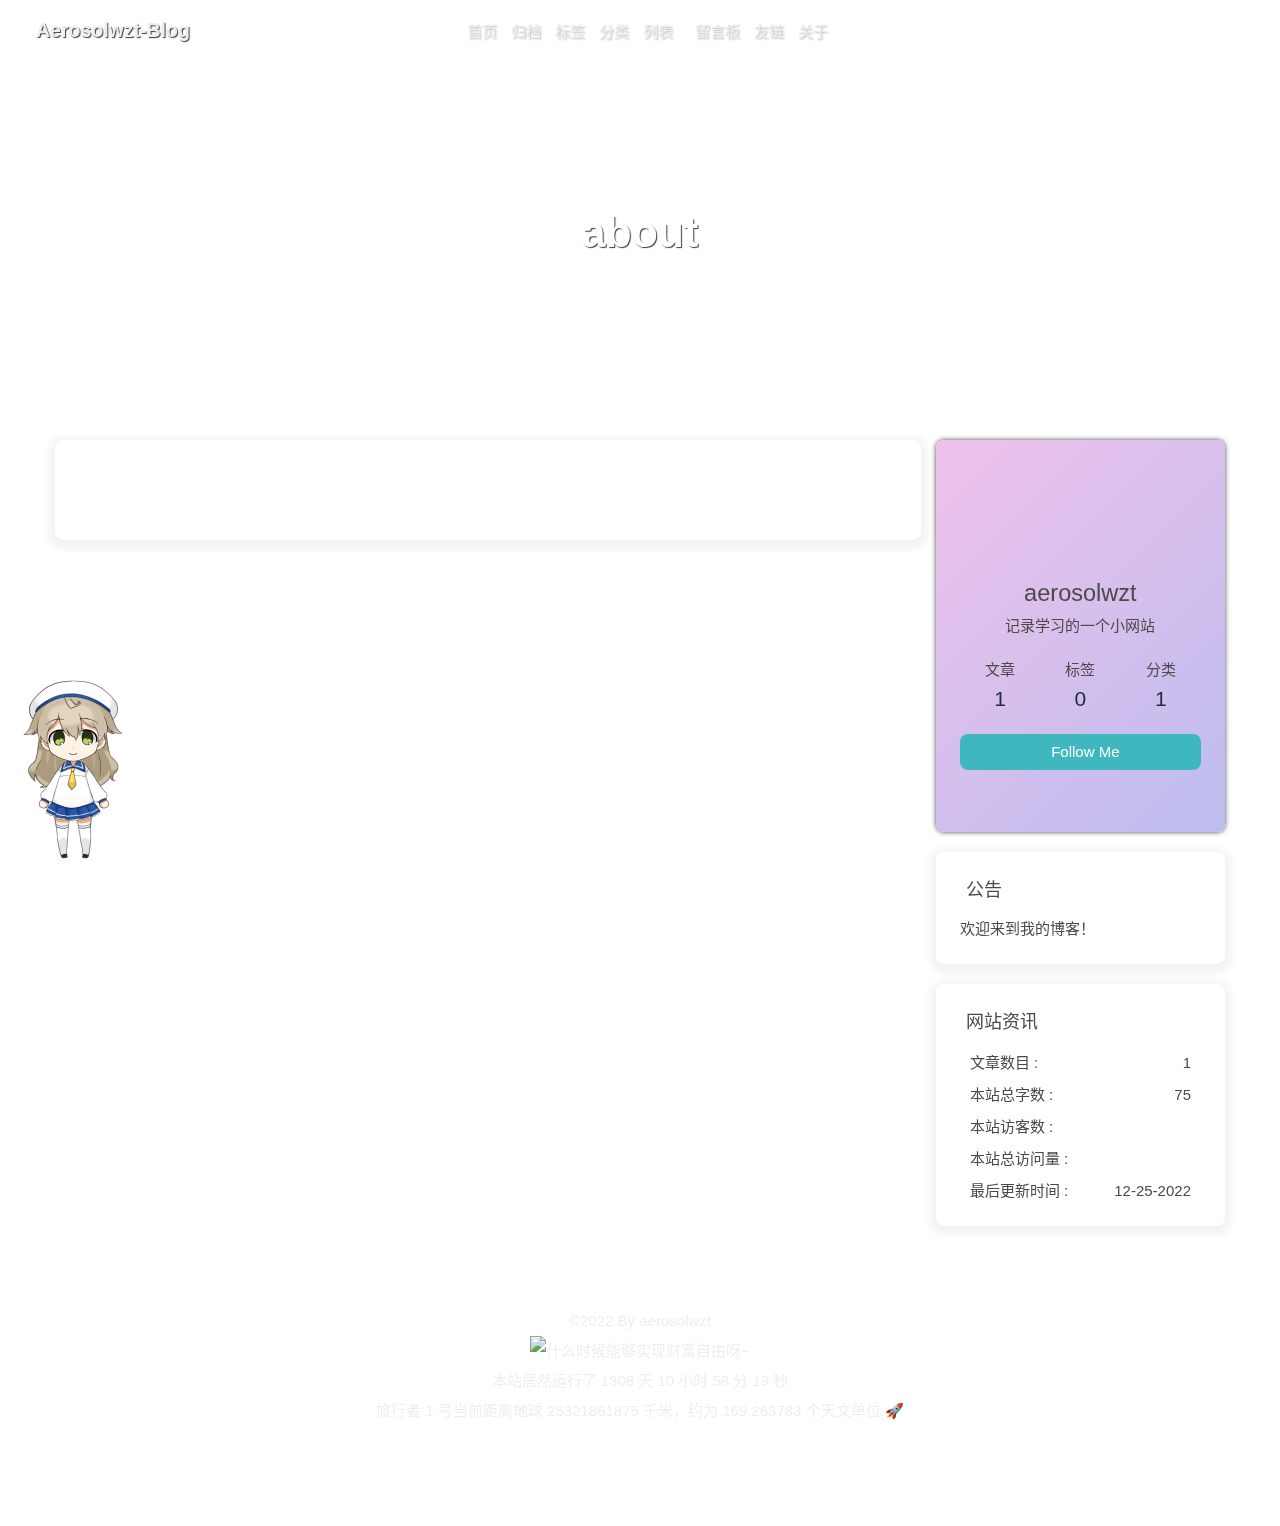
==== about/index.html @ 6dfedb5e "Site updated: 2022-12-25 12:37:20" ====
<!DOCTYPE html><html lang="zh-CN" data-theme="light"><head><meta charset="UTF-8"><meta http-equiv="X-UA-Compatible" content="IE=edge"><meta name="viewport" content="width=device-width, initial-scale=1.0, maximum-scale=1.0, user-scalable=no"><title>about | Aerosolwzt-Blog</title><meta name="author" content="aerosolwzt"><meta name="copyright" content="aerosolwzt"><meta name="format-detection" content="telephone=no"><meta name="theme-color" content="ffffff"><meta name="description" content="记录学习的一个小网站">
<meta property="og:type" content="website">
<meta property="og:title" content="about">
<meta property="og:url" content="http://www.aerosolwzt.cc/about/index.html">
<meta property="og:site_name" content="Aerosolwzt-Blog">
<meta property="og:description" content="记录学习的一个小网站">
<meta property="og:locale" content="zh_CN">
<meta property="og:image" content="https://source.fomal.cc/img/default_cover_9.webp">
<meta property="article:published_time" content="2022-12-24T12:45:45.000Z">
<meta property="article:modified_time" content="2022-12-24T12:45:45.255Z">
<meta property="article:author" content="aerosolwzt">
<meta name="twitter:card" content="summary">
<meta name="twitter:image" content="https://source.fomal.cc/img/default_cover_9.webp"><link rel="shortcut icon" href="https://www.fomal.cc/favicon.ico"><link rel="canonical" href="http://www.aerosolwzt.cc/about/"><link rel="preconnect" href="//cdn.jsdelivr.net"/><link rel="preconnect" href="//busuanzi.ibruce.info"/><link rel="stylesheet" href="/css/index.css"><link rel="stylesheet" href="https://cdn.jsdelivr.net/npm/@fortawesome/fontawesome-free/css/all.min.css" media="print" onload="this.media='all'"><link rel="stylesheet" href="https://cdn.jsdelivr.net/npm/node-snackbar/dist/snackbar.min.css" media="print" onload="this.media='all'"><link rel="stylesheet" href="https://cdn.jsdelivr.net/npm/@fancyapps/ui/dist/fancybox.min.css" media="print" onload="this.media='all'"><script>const GLOBAL_CONFIG = { 
  root: '/',
  algolia: undefined,
  localSearch: {"path":"/search.xml","preload":false,"languages":{"hits_empty":"找不到您查询的内容：${query}"}},
  translate: {"defaultEncoding":2,"translateDelay":0,"msgToTraditionalChinese":"繁","msgToSimplifiedChinese":"簡"},
  noticeOutdate: {"limitDay":365,"position":"top","messagePrev":"It has been","messageNext":"days since the last update, the content of the article may be outdated."},
  highlight: {"plugin":"highlighjs","highlightCopy":true,"highlightLang":true,"highlightHeightLimit":230},
  copy: {
    success: '复制成功',
    error: '复制错误',
    noSupport: '浏览器不支持'
  },
  relativeDate: {
    homepage: true,
    post: true
  },
  runtime: '',
  date_suffix: {
    just: '刚刚',
    min: '分钟前',
    hour: '小时前',
    day: '天前',
    month: '个月前'
  },
  copyright: undefined,
  lightbox: 'fancybox',
  Snackbar: {"chs_to_cht":"你已切换为繁体","cht_to_chs":"你已切换为简体","day_to_night":"你已切换为深色模式","night_to_day":"你已切换为浅色模式","bgLight":"#49b1f5","bgDark":"#1f1f1f","position":"top-right"},
  source: {
    justifiedGallery: {
      js: 'https://cdn.jsdelivr.net/npm/flickr-justified-gallery/dist/fjGallery.min.js',
      css: 'https://cdn.jsdelivr.net/npm/flickr-justified-gallery/dist/fjGallery.min.css'
    }
  },
  isPhotoFigcaption: false,
  islazyload: true,
  isAnchor: false
}</script><script id="config-diff">var GLOBAL_CONFIG_SITE = {
  title: 'about',
  isPost: false,
  isHome: false,
  isHighlightShrink: false,
  isToc: false,
  postUpdate: '2022-12-24 20:45:45'
}</script><noscript><style type="text/css">
  #nav {
    opacity: 1
  }
  .justified-gallery img {
    opacity: 1
  }

  #recent-posts time,
  #post-meta time {
    display: inline !important
  }
</style></noscript><script>(win=>{
    win.saveToLocal = {
      set: function setWithExpiry(key, value, ttl) {
        if (ttl === 0) return
        const now = new Date()
        const expiryDay = ttl * 86400000
        const item = {
          value: value,
          expiry: now.getTime() + expiryDay,
        }
        localStorage.setItem(key, JSON.stringify(item))
      },

      get: function getWithExpiry(key) {
        const itemStr = localStorage.getItem(key)

        if (!itemStr) {
          return undefined
        }
        const item = JSON.parse(itemStr)
        const now = new Date()

        if (now.getTime() > item.expiry) {
          localStorage.removeItem(key)
          return undefined
        }
        return item.value
      }
    }
  
    win.getScript = url => new Promise((resolve, reject) => {
      const script = document.createElement('script')
      script.src = url
      script.async = true
      script.onerror = reject
      script.onload = script.onreadystatechange = function() {
        const loadState = this.readyState
        if (loadState && loadState !== 'loaded' && loadState !== 'complete') return
        script.onload = script.onreadystatechange = null
        resolve()
      }
      document.head.appendChild(script)
    })
  
      win.activateDarkMode = function () {
        document.documentElement.setAttribute('data-theme', 'dark')
        if (document.querySelector('meta[name="theme-color"]') !== null) {
          document.querySelector('meta[name="theme-color"]').setAttribute('content', '#0d0d0d')
        }
      }
      win.activateLightMode = function () {
        document.documentElement.setAttribute('data-theme', 'light')
        if (document.querySelector('meta[name="theme-color"]') !== null) {
          document.querySelector('meta[name="theme-color"]').setAttribute('content', 'ffffff')
        }
      }
      const t = saveToLocal.get('theme')
    
          const now = new Date()
          const hour = now.getHours()
          const isNight = hour <= 6 || hour >= 18
          if (t === undefined) isNight ? activateDarkMode() : activateLightMode()
          else if (t === 'light') activateLightMode()
          else activateDarkMode()
        
      const asideStatus = saveToLocal.get('aside-status')
      if (asideStatus !== undefined) {
        if (asideStatus === 'hide') {
          document.documentElement.classList.add('hide-aside')
        } else {
          document.documentElement.classList.remove('hide-aside')
        }
      }
    
    const detectApple = () => {
      if(/iPad|iPhone|iPod|Macintosh/.test(navigator.userAgent)){
        document.documentElement.classList.add('apple')
      }
    }
    detectApple()
    })(window)</script><link rel="stylesheet" href="/css/custom.css" media="defer" onload="this.media='all'"><link rel="stylesheet" href="/css/universe.css"><!-- hexo injector head_end start --><link rel="stylesheet" href="https://cdn.jsdelivr.net/gh/Zfour/Butterfly-double-row-display@1.00/cardlistpost.min.css"/>
<style>#recent-posts > .recent-post-item >.recent-post-info > .article-meta-wrap > .tags:before {content:"\A";
  white-space: pre;}#recent-posts > .recent-post-item >.recent-post-info > .article-meta-wrap > .tags > .article-meta__separator{display:none}</style>
<link rel="stylesheet" href="https://npm.elemecdn.com/hexo-butterfly-categories-card@1.0.0/lib/categorybar.css"><link rel="stylesheet" href="https://cdn.cbd.int/hexo-butterfly-clock-anzhiyu/lib/clock.min.css" /><link rel="stylesheet" href="https://www.fomal.cc/static/css/runtime.min.css" media="print" onload="this.media='all'"><link rel="stylesheet" href="https://npm.elemecdn.com/hexo-butterfly-wowjs/lib/animate.min.css" media="print" onload="this.media='screen'"><link rel="stylesheet" href="https://npm.elemecdn.com/hexo-butterfly-swiper/lib/swiper.min.css" media="print" onload="this.media='all'"><link rel="stylesheet" href="https://npm.elemecdn.com/hexo-butterfly-swiper/lib/swiperstyle.css" media="print" onload="this.media='all'"><!-- hexo injector head_end end --><meta name="generator" content="Hexo 6.3.0"></head><body><div id="web_bg"></div><div id="sidebar"><div id="menu-mask"></div><div id="sidebar-menus"><div class="avatar-img is-center"><img src= "[data-uri]" data-lazy-src="https://ts1.cn.mm.bing.net/th/id/R-C.bcb1425051e893bbc897877eaf66b53a?rik=GS8JCCa%2fKncQfw&amp;riu=http%3a%2f%2ftouxiang.vipyl.com%2fattached%2fimage%2f20131008%2f20131008170685578557.jpg&amp;ehk=t6Di%2bruDeN5NaXMvvLXzlntoBRgaXyT%2bqHUDZ4nLqQs%3d&amp;risl=&amp;pid=ImgRaw&amp;r=0" onerror="onerror=null;src='/img/friend_404.gif'" alt="avatar"/></div><div class="sidebar-site-data site-data is-center"><a href="/archives/"><div class="headline">文章</div><div class="length-num">1</div></a><a href="/tags/"><div class="headline">标签</div><div class="length-num">0</div></a><a href="/categories/"><div class="headline">分类</div><div class="length-num">1</div></a></div><hr/><div class="menus_items"><div class="menus_item"><a class="site-page" href="/"><i class="fa-fw fas fa-home"></i><span> 首页</span></a></div><div class="menus_item"><a class="site-page" href="/archives/"><i class="fa-fw fas fa-archive"></i><span> 归档</span></a></div><div class="menus_item"><a class="site-page" href="/tags/"><i class="fa-fw fas fa-tags"></i><span> 标签</span></a></div><div class="menus_item"><a class="site-page" href="/categories/"><i class="fa-fw fas fa-folder-open"></i><span> 分类</span></a></div><div class="menus_item"><a class="site-page group hide" href="javascript:void(0);"><i class="fa-fw fas fa-list"></i><span> 列表</span><i class="fas fa-chevron-down"></i></a><ul class="menus_item_child"><li><a class="site-page child" href="/music/"><i class="fa-fw fas fa-music"></i><span> 音乐</span></a></li><li><a class="site-page child" href="/movies/"><i class="fa-fw fas fa-video"></i><span> 电影</span></a></li></ul></div><div class="menus_item"><a class="site-page" href="/comments/"><i class="fa-fw fas fa-envelope-open"></i><span> 留言板</span></a></div><div class="menus_item"><a class="site-page" href="/link/"><i class="fa-fw fas fa-link"></i><span> 友链</span></a></div><div class="menus_item"><a class="site-page" href="/about/"><i class="fa-fw fas fa-heart"></i><span> 关于</span></a></div></div></div></div><div class="page" id="body-wrap"><header class="not-home-page" id="page-header"><nav id="nav"><span id="blog_name"><a id="site-name" href="/">Aerosolwzt-Blog</a></span><div id="menus"><div id="search-button"><a class="site-page social-icon search"><i class="fas fa-search fa-fw"></i></a></div><div class="menus_items"><div class="menus_item"><a class="site-page" href="/"><i class="fa-fw fas fa-home"></i><span> 首页</span></a></div><div class="menus_item"><a class="site-page" href="/archives/"><i class="fa-fw fas fa-archive"></i><span> 归档</span></a></div><div class="menus_item"><a class="site-page" href="/tags/"><i class="fa-fw fas fa-tags"></i><span> 标签</span></a></div><div class="menus_item"><a class="site-page" href="/categories/"><i class="fa-fw fas fa-folder-open"></i><span> 分类</span></a></div><div class="menus_item"><a class="site-page group hide" href="javascript:void(0);"><i class="fa-fw fas fa-list"></i><span> 列表</span><i class="fas fa-chevron-down"></i></a><ul class="menus_item_child"><li><a class="site-page child" href="/music/"><i class="fa-fw fas fa-music"></i><span> 音乐</span></a></li><li><a class="site-page child" href="/movies/"><i class="fa-fw fas fa-video"></i><span> 电影</span></a></li></ul></div><div class="menus_item"><a class="site-page" href="/comments/"><i class="fa-fw fas fa-envelope-open"></i><span> 留言板</span></a></div><div class="menus_item"><a class="site-page" href="/link/"><i class="fa-fw fas fa-link"></i><span> 友链</span></a></div><div class="menus_item"><a class="site-page" href="/about/"><i class="fa-fw fas fa-heart"></i><span> 关于</span></a></div></div><div id="toggle-menu"><a class="site-page"><i class="fas fa-bars fa-fw"></i></a></div></div></nav><div id="page-site-info"><h1 id="site-title">about</h1></div></header><main class="layout" id="content-inner"><div id="page"><div id="article-container"></div></div><div class="aside-content" id="aside-content"><div class="card-widget card-info"><div class="is-center"><div class="avatar-img"><img src= "[data-uri]" data-lazy-src="https://ts1.cn.mm.bing.net/th/id/R-C.bcb1425051e893bbc897877eaf66b53a?rik=GS8JCCa%2fKncQfw&amp;riu=http%3a%2f%2ftouxiang.vipyl.com%2fattached%2fimage%2f20131008%2f20131008170685578557.jpg&amp;ehk=t6Di%2bruDeN5NaXMvvLXzlntoBRgaXyT%2bqHUDZ4nLqQs%3d&amp;risl=&amp;pid=ImgRaw&amp;r=0" onerror="this.onerror=null;this.src='/img/friend_404.gif'" alt="avatar"/></div><div class="author-info__name">aerosolwzt</div><div class="author-info__description">记录学习的一个小网站</div></div><div class="card-info-data site-data is-center"><a href="/archives/"><div class="headline">文章</div><div class="length-num">1</div></a><a href="/tags/"><div class="headline">标签</div><div class="length-num">0</div></a><a href="/categories/"><div class="headline">分类</div><div class="length-num">1</div></a></div><a id="card-info-btn" target="_blank" rel="noopener" href="https://github.com/aerosolwzt"><i class="fab fa-github"></i><span>Follow Me</span></a><div class="card-info-social-icons is-center"><a class="social-icon" href="https://github.com/aerosolwzt" target="_blank" title="Github"><i class="fab fa-github"></i></a><a class="social-icon" href="mailto:jacksontom076@gmail.com" target="_blank" title="Email"><i class="fas fa-envelope"></i></a></div></div><div class="card-widget card-announcement"><div class="item-headline"><i class="fas fa-bullhorn fa-shake"></i><span>公告</span></div><div class="announcement_content">欢迎来到我的博客！</div></div><div class="sticky_layout"><div class="card-widget card-webinfo"><div class="item-headline"><i class="fas fa-chart-line"></i><span>网站资讯</span></div><div class="webinfo"><div class="webinfo-item"><div class="item-name">文章数目 :</div><div class="item-count">1</div></div><div class="webinfo-item"><div class="item-name">本站总字数 :</div><div class="item-count">75</div></div><div class="webinfo-item"><div class="item-name">本站访客数 :</div><div class="item-count" id="busuanzi_value_site_uv"><i class="fa-solid fa-spinner fa-spin"></i></div></div><div class="webinfo-item"><div class="item-name">本站总访问量 :</div><div class="item-count" id="busuanzi_value_site_pv"><i class="fa-solid fa-spinner fa-spin"></i></div></div><div class="webinfo-item"><div class="item-name">最后更新时间 :</div><div class="item-count" id="last-push-date" data-lastPushDate="2022-12-25T04:37:15.816Z"><i class="fa-solid fa-spinner fa-spin"></i></div></div></div></div></div></div></main><footer id="footer"><div id="footer-wrap"><div class="copyright">&copy;2022 By aerosolwzt</div></div></footer></div><div id="rightside"><div id="rightside-config-hide"><button id="translateLink" type="button" title="简繁转换">繁</button><button id="darkmode" type="button" title="浅色和深色模式转换"><i class="fas fa-adjust"></i></button><button id="hide-aside-btn" type="button" title="单栏和双栏切换"><i class="fas fa-arrows-alt-h"></i></button></div><div id="rightside-config-show"><button id="rightside_config" type="button" title="设置"><i class="fas fa-cog fa-spin"></i></button><button id="go-up" type="button" title="回到顶部"><i class="fas fa-arrow-up"></i></button></div></div><div id="local-search"><div class="search-dialog"><nav class="search-nav"><span class="search-dialog-title">搜索</span><span id="loading-status"></span><button class="search-close-button"><i class="fas fa-times"></i></button></nav><div class="is-center" id="loading-database"><i class="fas fa-spinner fa-pulse"></i><span>  数据库加载中</span></div><div class="search-wrap"><div id="local-search-input"><div class="local-search-box"><input class="local-search-box--input" placeholder="搜索文章" type="text"/></div></div><hr/><div id="local-search-results"></div></div></div><div id="search-mask"></div></div><div><script src="/js/utils.js"></script><script src="/js/main.js"></script><script src="/js/tw_cn.js"></script><script src="https://cdn.jsdelivr.net/npm/@fancyapps/ui/dist/fancybox.umd.min.js"></script><script src="https://cdn.jsdelivr.net/npm/instant.page/instantpage.min.js" type="module"></script><script src="https://cdn.jsdelivr.net/npm/vanilla-lazyload/dist/lazyload.iife.min.js"></script><script src="https://cdn.jsdelivr.net/npm/node-snackbar/dist/snackbar.min.js"></script><script>function panguFn () {
  if (typeof pangu === 'object') pangu.autoSpacingPage()
  else {
    getScript('https://cdn.jsdelivr.net/npm/pangu/dist/browser/pangu.min.js')
      .then(() => {
        pangu.autoSpacingPage()
      })
  }
}

function panguInit () {
  if (false){
    GLOBAL_CONFIG_SITE.isPost && panguFn()
  } else {
    panguFn()
  }
}

document.addEventListener('DOMContentLoaded', panguInit)</script><script src="/js/search/local-search.js"></script><div class="js-pjax"></div><script defer src="/js/light.js"></script><canvas id="universe"></canvas><script defer src="/js/universe.js"></script><canvas class="fireworks" mobile="false"></canvas><script src="/%5Bobject%20Object%5D"></script><script defer="defer" id="fluttering_ribbon" mobile="false" src="/%5Bobject%20Object%5D"></script><script id="canvas_nest" defer="defer" color="0,0,255" opacity="0.7" zIndex="-1" count="30" mobile="false" src="/%5Bobject%20Object%5D"></script><script src="https://cdn.jsdelivr.net/npm/butterfly-extsrc/dist/activate-power-mode.min.js"></script><script>POWERMODE.colorful = true;
POWERMODE.shake = true;
POWERMODE.mobile = false;
document.body.addEventListener('input', POWERMODE);
</script><script async data-pjax src="//busuanzi.ibruce.info/busuanzi/2.3/busuanzi.pure.mini.js"></script></div><!-- hexo injector body_end start --> <script data-pjax>if(document.getElementById('recent-posts') && (location.pathname ==='/'|| '/' ==='all')){
    var parent = document.getElementById('recent-posts');
    var child = '<div class="recent-post-item" style="width:100%;height: auto"><div id="catalog_magnet"><div class="magnet_item"><a class="magnet_link" href="http://www.aerosolwzt.cc/categories/Hexo/"><div class="magnet_link_context" style=""><span style="font-weight:500;flex:1">📚 小冰の魔改教程 (1)</span><span style="padding:0px 4px;border-radius: 8px;"><i class="fas fa-arrow-circle-right"></i></span></div></a></div><div class="magnet_item" style="visibility: hidden"></div><a class="magnet_link_more"  href="http://www.aerosolwzt.cc/categories" style="flex:1;text-align: center;margin-bottom: 10px;">查看更多...</a></div></div>';
    console.log('已挂载magnet')
    parent.insertAdjacentHTML("afterbegin",child)}
     </script><style>#catalog_magnet{flex-wrap: wrap;display: flex;width:100%;justify-content:space-between;padding: 10px 10px 0 10px;align-content: flex-start;}.magnet_item{flex-basis: calc(50% - 5px);background: #f2f2f2;margin-bottom: 10px;border-radius: 8px;transition: all 0.2s ease-in-out;}.magnet_item:hover{background: #69e8f2}.magnet_link_more{color:#555}.magnet_link{color:black}.magnet_link:hover{color:white}@media screen and (max-width: 600px) {.magnet_item {flex-basis: 100%;}}.magnet_link_context{display:flex;padding: 10px;font-size:16px;transition: all 0.2s ease-in-out;}.magnet_link_context:hover{padding: 10px 20px;}</style>
    <style></style><script data-pjax>
    function butterfly_categories_card_injector_config(){
      var parent_div_git = document.getElementById('recent-posts');
      var item_html = '<style>li.categoryBar-list-item{width:32.3%;}.categoryBar-list{max-height: 190px;overflow:auto;}.categoryBar-list::-webkit-scrollbar{width:0!important}@media screen and (max-width: 650px){.categoryBar-list{max-height: 160px;}}</style><div class="recent-post-item" style="height:auto;width:100%;padding:0px;"><div id="categoryBar"><ul class="categoryBar-list"><li class="categoryBar-list-item" style="background:url(https://source.fomal.cc/img/default_cover_43.webp);"> <a class="categoryBar-list-link" href="categories/Hexo/">Hexo</a><span class="categoryBar-list-count">1</span><span class="categoryBar-list-descr">Ubuntu指南</span></li></ul></div></div>';
      console.log('已挂载butterfly_categories_card')
      parent_div_git.insertAdjacentHTML("afterbegin",item_html)
      }
    if( document.getElementById('recent-posts') && (location.pathname ==='/'|| '/' ==='all')){
    butterfly_categories_card_injector_config()
    }
  </script><script data-pjax>
  function butterfly_clock_anzhiyu_injector_config(){
    var parent_div_git = document.getElementsByClassName('sticky_layout')[0];
    var item_html = '<div class="card-widget card-clock"><div class="card-glass"><div class="card-background"><div class="card-content"><div id="hexo_electric_clock"><img class="entered loading" id="card-clock-loading" src= "[data-uri]" data-lazy-src="https://cdn.cbd.int/hexo-butterfly-clock-anzhiyu/lib/loading.gif" style="height: 120px; width: 100%;" data-ll-status="loading"/></div></div></div></div></div>';
    console.log('已挂载butterfly_clock_anzhiyu')
    if(parent_div_git) {
      parent_div_git.insertAdjacentHTML("afterbegin",item_html)
    }
  }
  var elist = 'null'.split(',');
  var cpage = location.pathname;
  var epage = '/';
  var qweather_key = '34366c3e718c464ebaad9e0f0b284e87';
  var gaud_map_key = '4b26309771e6dde1f617e8214fc52663';
  var baidu_ak_key = 'undefined';
  var flag = 0;
  var clock_rectangle = '113.34532,23.15624';
  var clock_default_rectangle_enable = 'false';

  for (var i=0;i<elist.length;i++){
    if (cpage.includes(elist[i])){
      flag++;
    }
  }

  if ((epage ==='all')&&(flag == 0)){
    butterfly_clock_anzhiyu_injector_config();
  }
  else if (epage === cpage){
    butterfly_clock_anzhiyu_injector_config();
  }
  </script><script src="https://widget.qweather.net/simple/static/js/he-simple-common.js?v=2.0"></script><script data-pjax src="https://cdn.cbd.int/hexo-butterfly-clock-anzhiyu/lib/clock.min.js"></script><script data-pjax>
  function butterfly_footer_beautify_injector_config(){
    var parent_div_git = document.getElementById('footer-wrap');
    var item_html = '<div id="workboard"></div><p id="ghbdages"><a class="github-badge" target="_blank" href="https://hexo.io/" style="margin-inline:5px" data-title="博客框架为Hexo_v6.2.0" title=""><img src= "[data-uri]" data-lazy-src="https://img.shields.io/badge/Frame-Hexo-blue?style=flat&amp;logo=hexo" alt=""/></a><a class="github-badge" target="_blank" href="https://butterfly.js.org/" style="margin-inline:5px" data-title="主题版本Butterfly_v4.3.1" title=""><img src= "[data-uri]" data-lazy-src="https://img.shields.io/badge/Theme-Butterfly-6513df?style=flat&amp;logo=bitdefender" alt=""/></a><a class="github-badge" target="_blank" href="https://vercel.com/" style="margin-inline:5px" data-title="本站采用多线部署，主线路托管于Vercel" title=""><img src= "[data-uri]" data-lazy-src="https://img.shields.io/badge/Hosted-Vercel-brightgreen?style=flat&amp;logo=Vercel" alt=""/></a><a class="github-badge" target="_blank" href="https://dashboard.4everland.org/" style="margin-inline:5px" data-title="本站采用多线部署，备用线路托管于4EVERLAND" title=""><img src= "[data-uri]" data-lazy-src="https://img.shields.io/badge/Hosted-4EVERLAND-22DDDD?style=flat&amp;logo=IPFS" alt=""/></a><a class="github-badge" target="_blank" href="https://github.com/" style="margin-inline:5px" data-title="本站项目由Github托管" title=""><img src= "[data-uri]" data-lazy-src="https://img.shields.io/badge/Source-Github-d021d6?style=flat&amp;logo=GitHub" alt=""/></a><a class="github-badge" target="_blank" href="http://creativecommons.org/licenses/by-nc-sa/4.0/" style="margin-inline:5px" data-title="本站采用知识共享署名-非商业性使用-相同方式共享4.0国际许可协议进行许可" title=""><img src= "[data-uri]" data-lazy-src="https://img.shields.io/badge/Copyright-BY--NC--SA%204.0-d42328?style=flat&amp;logo=Claris" alt=""/></a></p>';
    console.log('已挂载butterfly_footer_beautify')
    parent_div_git.insertAdjacentHTML("beforeend",item_html)
    }
  var elist = 'null'.split(',');
  var cpage = location.pathname;
  var epage = 'all';
  var flag = 0;

  for (var i=0;i<elist.length;i++){
    if (cpage.includes(elist[i])){
      flag++;
    }
  }

  if ((epage ==='all')&&(flag == 0)){
    butterfly_footer_beautify_injector_config();
  }
  else if (epage === cpage){
    butterfly_footer_beautify_injector_config();
  }
  </script><script async src="/js/runtime.js"></script><div class="js-pjax"><script async="async">var arr = document.getElementsByClassName('recent-post-item');
for(var i = 0;i<arr.length;i++){
    arr[i].classList.add('wow');
    arr[i].classList.add('animate__zoomIn');
    arr[i].setAttribute('data-wow-duration', '2s');
    arr[i].setAttribute('data-wow-delay', '1s');
    arr[i].setAttribute('data-wow-offset', '100');
    arr[i].setAttribute('data-wow-iteration', '2');
  }</script><script async="async">var arr = document.getElementsByClassName('card-widget');
for(var i = 0;i<arr.length;i++){
    arr[i].classList.add('wow');
    arr[i].classList.add('animate__zoomIn');
    arr[i].setAttribute('data-wow-duration', '');
    arr[i].setAttribute('data-wow-delay', '');
    arr[i].setAttribute('data-wow-offset', '');
    arr[i].setAttribute('data-wow-iteration', '');
  }</script></div><script defer src="https://npm.elemecdn.com/hexo-butterfly-wowjs/lib/wow.min.js"></script><script defer src="https://npm.elemecdn.com/hexo-butterfly-wowjs/lib/wow_init.js"></script><script data-pjax>
  function butterfly_swiper_injector_config(){
    var parent_div_git = document.getElementById('recent-posts');
    var item_html = '<div class="recent-post-item" style="height: auto;width: 100%"><div class="blog-slider swiper-container-fade swiper-container-horizontal" id="swiper_container"><div class="blog-slider__wrp swiper-wrapper" style="transition-duration: 0ms;"><div class="blog-slider__item swiper-slide" style="width: 750px; opacity: 1; transform: translate3d(0px, 0px, 0px); transition-duration: 0ms;"><a class="blog-slider__img" href="2022/12/24/hello-world/" alt=""><img width="48" height="48" src= "[data-uri]" data-lazy-src="https://source.fomal.cc/img/default_cover_2.webp" alt="" onerror="this.src=https://unpkg.zhimg.com/akilar-candyassets/image/loading.gif; this.onerror = null;"/></a><div class="blog-slider__content"><span class="blog-slider__code">2022-12-24</span><a class="blog-slider__title" href="2022/12/24/hello-world/" alt="">Hello World</a><div class="blog-slider__text">再怎么看我也不知道怎么描述它的啦！</div><a class="blog-slider__button" href="2022/12/24/hello-world/" alt="">详情   </a></div></div></div><div class="blog-slider__pagination swiper-pagination-clickable swiper-pagination-bullets"></div></div></div>';
    console.log('已挂载butterfly_swiper')
    parent_div_git.insertAdjacentHTML("afterbegin",item_html)
    }
  var elist = 'undefined'.split(',');
  var cpage = location.pathname;
  var epage = 'all';
  var flag = 0;

  for (var i=0;i<elist.length;i++){
    if (cpage.includes(elist[i])){
      flag++;
    }
  }

  if ((epage ==='all')&&(flag == 0)){
    butterfly_swiper_injector_config();
  }
  else if (epage === cpage){
    butterfly_swiper_injector_config();
  }
  </script><script defer src="https://npm.elemecdn.com/hexo-butterfly-swiper/lib/swiper.min.js"></script><script defer data-pjax src="https://npm.elemecdn.com/hexo-butterfly-swiper/lib/swiper_init.js"></script><!-- hexo injector body_end end --><script src="/live2dw/lib/L2Dwidget.min.js?094cbace49a39548bed64abff5988b05"></script><script>L2Dwidget.init({"pluginRootPath":"live2dw/","pluginJsPath":"lib/","pluginModelPath":"assets/","tagMode":false,"debug":false,"model":{"jsonPath":"/live2dw/assets/koharu.model.json"},"display":{"position":"left","width":150,"height":300},"mobile":{"show":true},"log":false});</script></body></html>
---- css/custom.css ----
/* 页脚与头图透明 */
#footer {
    background: transparent !important;
  }
  #page-header {
    background: transparent !important;
  }
  
  /* 白天模式遮罩透明 */
  #footer::before {
    background: transparent !important;
  }
  #page-header::before {
    background: transparent !important;
  }
  
  /* 夜间模式遮罩透明 */
  [data-theme="dark"] #footer::before {
    background: transparent !important;
  }
  [data-theme="dark"] #page-header::before {
    background: transparent !important;
  }

  /* 小冰分类分类磁铁黑夜模式适配 */
/* 一般状态 */
[data-theme="dark"] .magnet_link_context {
  background: #1e1e1e;
  color: antiquewhite;
}
/* 鼠标悬浮状态 */
[data-theme="dark"] .magnet_link_context:hover {
  background: #3ecdf1;
  color: #f2f2f2;
}

@font-face {
  /* 为载入的字体取名字(随意) */
  font-family: 'YSHST';	
  /* 字体文件地址(相对或者绝对路径都可以) */
  src: url(/font/优设好身体.woff2);
  /* 定义加粗样式(加粗多少) */
  font-weight: normal;
  /* 定义字体样式(斜体/非斜体) */
  font-style: normal;
  /* 定义显示样式 */
  font-display: block;
}

/* 翻页按钮居中 */
#pagination {
  width: 100%;
  margin: auto;
}

/* 一级菜单居中 */
#nav .menus_items {
  position: absolute !important;
  width: fit-content !important;
  left: 50% !important;
  transform: translateX(-50%) !important;
}
/* 子菜单横向展示 */
#nav .menus_items .menus_item:hover .menus_item_child {
  display: flex !important;
}
/* 这里的2是代表导航栏的第2个元素，即有子菜单的元素，可以按自己需求修改 */
.menus_items .menus_item:nth-child(2) .menus_item_child {
  left: -125px;
}

/* 夜间模式菜单栏发光字 自定义颜色修改颜色就好 */
[data-theme="dark"] #nav .site-page,
[data-theme="dark"] #nav .menus_items .menus_item .menus_item_child li a {
  text-shadow: 0 0 2px var(rgb(179, 71, 241)) !important;
}

/* 手机端适配 */
[data-theme="dark"] #sidebar #sidebar-menus .menus_items .site-page {
  text-shadow: 0 0 2px var(rgb(179, 71, 241)) !important;
}

/* 侧边栏个人信息卡片动态渐变色 */
#aside-content > .card-widget.card-info {
  background: linear-gradient(
    -45deg,
    #e8d8b9,
    #eccec5,
    #a3e9eb,
    #bdbdf0,
    #eec1ea
  );
  box-shadow: 0 0 5px rgb(66, 68, 68);
  position: relative;
  background-size: 400% 400%;
  -webkit-animation: Gradient 10s ease infinite;
  -moz-animation: Gradient 10s ease infinite;
  animation: Gradient 10s ease infinite !important;
}
@-webkit-keyframes Gradient {
  0% {
    background-position: 0% 50%;
  }
  50% {
    background-position: 100% 50%;
  }
  100% {
    background-position: 0% 50%;
  }
}
@-moz-keyframes Gradient {
  0% {
    background-position: 0% 50%;
  }
  50% {
    background-position: 100% 50%;
  }
  100% {
    background-position: 0% 50%;
  }
}
@keyframes Gradient {
  0% {
    background-position: 0% 50%;
  }
  50% {
    background-position: 100% 50%;
  }
  100% {
    background-position: 0% 50%;
  }
}

/* 黑夜模式适配 */
[data-theme="dark"] #aside-content > .card-widget.card-info {
  background: #191919ee;
}

/* 个人信息Follow me按钮 */
#aside-content > .card-widget.card-info > #card-info-btn {
  background-color: #3eb8be;
  border-radius: 8px;
}
---- css/universe.css ----
/* 背景宇宙星光  */
#universe{
    display: block;
    position: fixed;
    margin: 0;
    padding: 0;
    border: 0;
    outline: 0;
    left: 0;
    top: 0;
    width: 100%;
    height: 100%;
    pointer-events: none;
    /* 这个是调置顶的优先级的，-1在文章页下面，背景上面，个人推荐这种 */
    z-index: -1;
  }
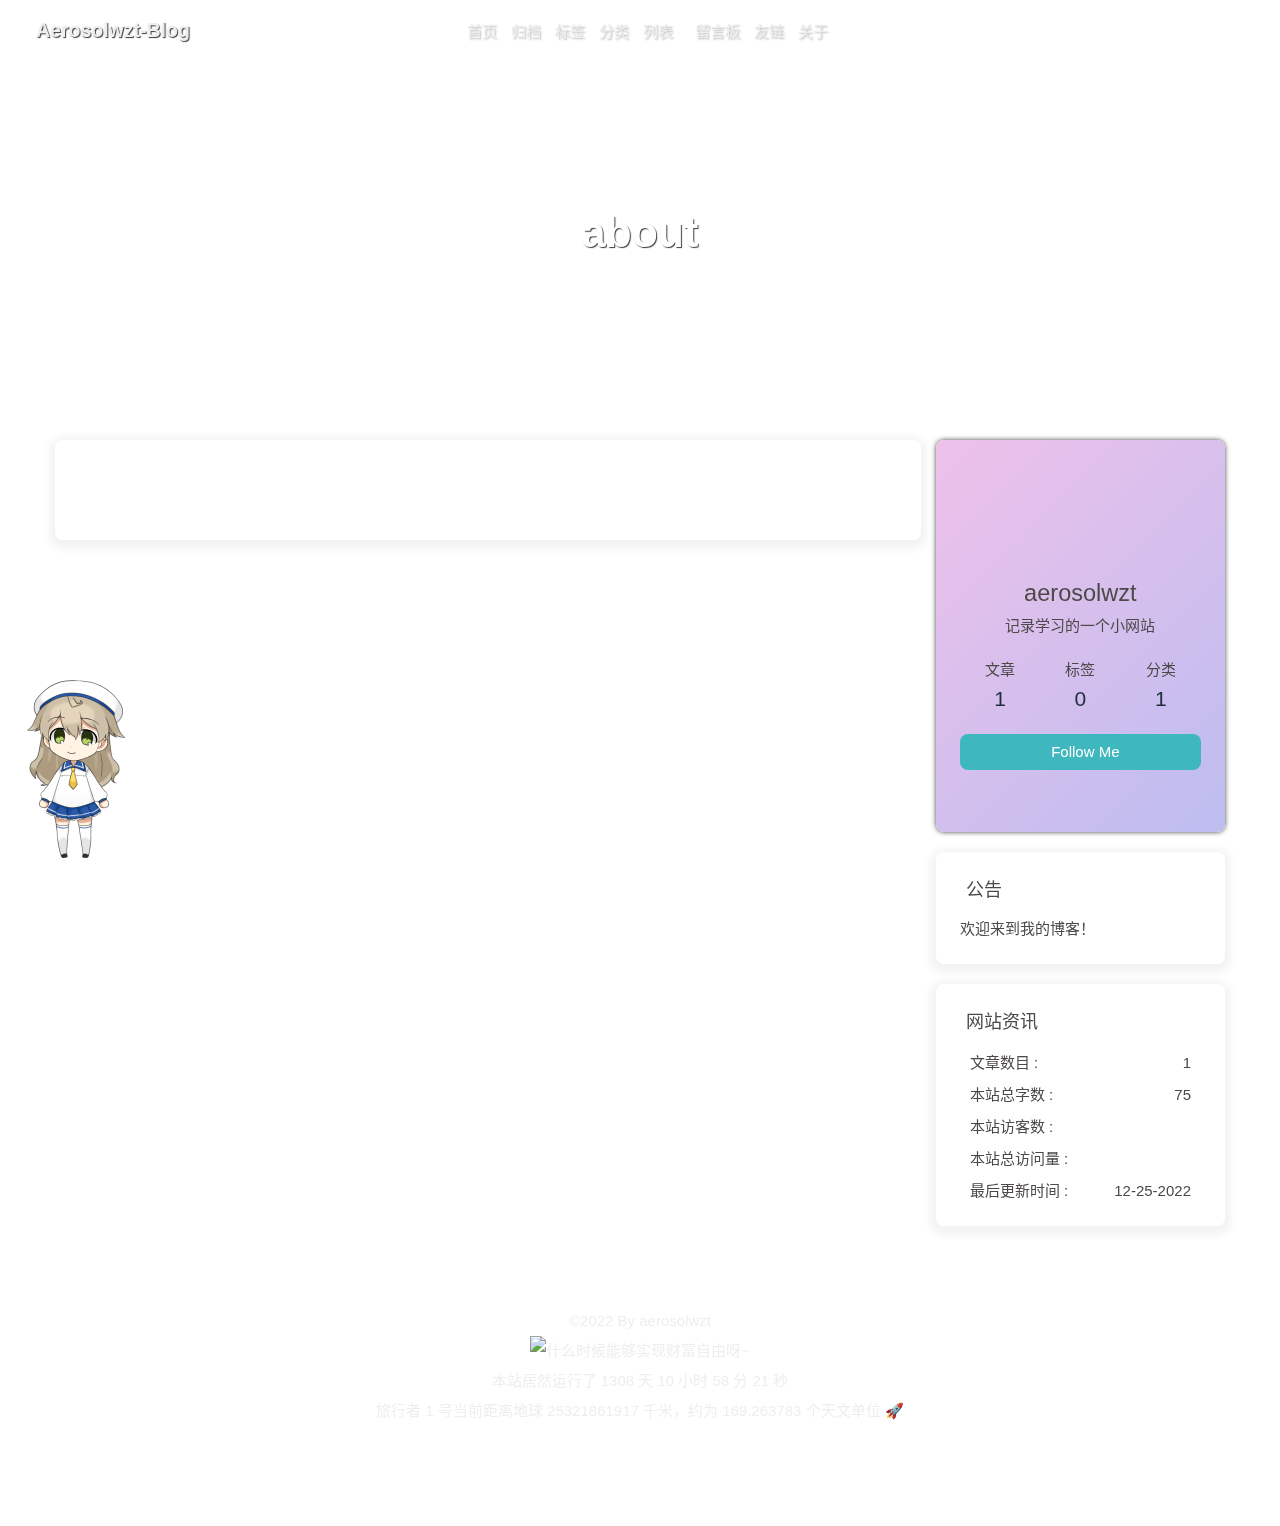
==== commit bd45f27a: "Site updated: 2022-12-25 12:40:19" ====
--- a/about/index.html
+++ b/about/index.html
@@ -5,12 +5,12 @@
 <meta property="og:site_name" content="Aerosolwzt-Blog">
 <meta property="og:description" content="记录学习的一个小网站">
 <meta property="og:locale" content="zh_CN">
-<meta property="og:image" content="https://source.fomal.cc/img/default_cover_9.webp">
+<meta property="og:image" content="https://source.fomal.cc/img/default_cover_10.webp">
 <meta property="article:published_time" content="2022-12-24T12:45:45.000Z">
 <meta property="article:modified_time" content="2022-12-24T12:45:45.255Z">
 <meta property="article:author" content="aerosolwzt">
 <meta name="twitter:card" content="summary">
-<meta name="twitter:image" content="https://source.fomal.cc/img/default_cover_9.webp"><link rel="shortcut icon" href="https://www.fomal.cc/favicon.ico"><link rel="canonical" href="http://www.aerosolwzt.cc/about/"><link rel="preconnect" href="//cdn.jsdelivr.net"/><link rel="preconnect" href="//busuanzi.ibruce.info"/><link rel="stylesheet" href="/css/index.css"><link rel="stylesheet" href="https://cdn.jsdelivr.net/npm/@fortawesome/fontawesome-free/css/all.min.css" media="print" onload="this.media='all'"><link rel="stylesheet" href="https://cdn.jsdelivr.net/npm/node-snackbar/dist/snackbar.min.css" media="print" onload="this.media='all'"><link rel="stylesheet" href="https://cdn.jsdelivr.net/npm/@fancyapps/ui/dist/fancybox.min.css" media="print" onload="this.media='all'"><script>const GLOBAL_CONFIG = { 
+<meta name="twitter:image" content="https://source.fomal.cc/img/default_cover_10.webp"><link rel="shortcut icon" href="https://www.fomal.cc/favicon.ico"><link rel="canonical" href="http://www.aerosolwzt.cc/about/"><link rel="preconnect" href="//cdn.jsdelivr.net"/><link rel="preconnect" href="//busuanzi.ibruce.info"/><link rel="stylesheet" href="/css/index.css"><link rel="stylesheet" href="https://cdn.jsdelivr.net/npm/@fortawesome/fontawesome-free/css/all.min.css" media="print" onload="this.media='all'"><link rel="stylesheet" href="https://cdn.jsdelivr.net/npm/node-snackbar/dist/snackbar.min.css" media="print" onload="this.media='all'"><link rel="stylesheet" href="https://cdn.jsdelivr.net/npm/@fancyapps/ui/dist/fancybox.min.css" media="print" onload="this.media='all'"><script>const GLOBAL_CONFIG = { 
   root: '/',
   algolia: undefined,
   localSearch: {"path":"/search.xml","preload":false,"languages":{"hits_empty":"找不到您查询的内容：${query}"}},
@@ -145,10 +145,10 @@
       }
     }
     detectApple()
-    })(window)</script><link rel="stylesheet" href="/css/custom.css" media="defer" onload="this.media='all'"><link rel="stylesheet" href="/css/universe.css"><!-- hexo injector head_end start --><link rel="stylesheet" href="https://cdn.jsdelivr.net/gh/Zfour/Butterfly-double-row-display@1.00/cardlistpost.min.css"/>
+    })(window)</script><link rel="stylesheet" href="/css/custom.css" media="defer" onload="this.media='all'"><link rel="stylesheet" href="/css/universe.css"><!-- hexo injector head_end start --><link rel="stylesheet" href="https://npm.elemecdn.com/hexo-butterfly-categories-card@1.0.0/lib/categorybar.css"><link rel="stylesheet" href="https://cdn.jsdelivr.net/gh/Zfour/Butterfly-double-row-display@1.00/cardlistpost.min.css"/>
 <style>#recent-posts > .recent-post-item >.recent-post-info > .article-meta-wrap > .tags:before {content:"\A";
   white-space: pre;}#recent-posts > .recent-post-item >.recent-post-info > .article-meta-wrap > .tags > .article-meta__separator{display:none}</style>
-<link rel="stylesheet" href="https://npm.elemecdn.com/hexo-butterfly-categories-card@1.0.0/lib/categorybar.css"><link rel="stylesheet" href="https://cdn.cbd.int/hexo-butterfly-clock-anzhiyu/lib/clock.min.css" /><link rel="stylesheet" href="https://www.fomal.cc/static/css/runtime.min.css" media="print" onload="this.media='all'"><link rel="stylesheet" href="https://npm.elemecdn.com/hexo-butterfly-wowjs/lib/animate.min.css" media="print" onload="this.media='screen'"><link rel="stylesheet" href="https://npm.elemecdn.com/hexo-butterfly-swiper/lib/swiper.min.css" media="print" onload="this.media='all'"><link rel="stylesheet" href="https://npm.elemecdn.com/hexo-butterfly-swiper/lib/swiperstyle.css" media="print" onload="this.media='all'"><!-- hexo injector head_end end --><meta name="generator" content="Hexo 6.3.0"></head><body><div id="web_bg"></div><div id="sidebar"><div id="menu-mask"></div><div id="sidebar-menus"><div class="avatar-img is-center"><img src= "[data-uri]" data-lazy-src="https://ts1.cn.mm.bing.net/th/id/R-C.bcb1425051e893bbc897877eaf66b53a?rik=GS8JCCa%2fKncQfw&amp;riu=http%3a%2f%2ftouxiang.vipyl.com%2fattached%2fimage%2f20131008%2f20131008170685578557.jpg&amp;ehk=t6Di%2bruDeN5NaXMvvLXzlntoBRgaXyT%2bqHUDZ4nLqQs%3d&amp;risl=&amp;pid=ImgRaw&amp;r=0" onerror="onerror=null;src='/img/friend_404.gif'" alt="avatar"/></div><div class="sidebar-site-data site-data is-center"><a href="/archives/"><div class="headline">文章</div><div class="length-num">1</div></a><a href="/tags/"><div class="headline">标签</div><div class="length-num">0</div></a><a href="/categories/"><div class="headline">分类</div><div class="length-num">1</div></a></div><hr/><div class="menus_items"><div class="menus_item"><a class="site-page" href="/"><i class="fa-fw fas fa-home"></i><span> 首页</span></a></div><div class="menus_item"><a class="site-page" href="/archives/"><i class="fa-fw fas fa-archive"></i><span> 归档</span></a></div><div class="menus_item"><a class="site-page" href="/tags/"><i class="fa-fw fas fa-tags"></i><span> 标签</span></a></div><div class="menus_item"><a class="site-page" href="/categories/"><i class="fa-fw fas fa-folder-open"></i><span> 分类</span></a></div><div class="menus_item"><a class="site-page group hide" href="javascript:void(0);"><i class="fa-fw fas fa-list"></i><span> 列表</span><i class="fas fa-chevron-down"></i></a><ul class="menus_item_child"><li><a class="site-page child" href="/music/"><i class="fa-fw fas fa-music"></i><span> 音乐</span></a></li><li><a class="site-page child" href="/movies/"><i class="fa-fw fas fa-video"></i><span> 电影</span></a></li></ul></div><div class="menus_item"><a class="site-page" href="/comments/"><i class="fa-fw fas fa-envelope-open"></i><span> 留言板</span></a></div><div class="menus_item"><a class="site-page" href="/link/"><i class="fa-fw fas fa-link"></i><span> 友链</span></a></div><div class="menus_item"><a class="site-page" href="/about/"><i class="fa-fw fas fa-heart"></i><span> 关于</span></a></div></div></div></div><div class="page" id="body-wrap"><header class="not-home-page" id="page-header"><nav id="nav"><span id="blog_name"><a id="site-name" href="/">Aerosolwzt-Blog</a></span><div id="menus"><div id="search-button"><a class="site-page social-icon search"><i class="fas fa-search fa-fw"></i></a></div><div class="menus_items"><div class="menus_item"><a class="site-page" href="/"><i class="fa-fw fas fa-home"></i><span> 首页</span></a></div><div class="menus_item"><a class="site-page" href="/archives/"><i class="fa-fw fas fa-archive"></i><span> 归档</span></a></div><div class="menus_item"><a class="site-page" href="/tags/"><i class="fa-fw fas fa-tags"></i><span> 标签</span></a></div><div class="menus_item"><a class="site-page" href="/categories/"><i class="fa-fw fas fa-folder-open"></i><span> 分类</span></a></div><div class="menus_item"><a class="site-page group hide" href="javascript:void(0);"><i class="fa-fw fas fa-list"></i><span> 列表</span><i class="fas fa-chevron-down"></i></a><ul class="menus_item_child"><li><a class="site-page child" href="/music/"><i class="fa-fw fas fa-music"></i><span> 音乐</span></a></li><li><a class="site-page child" href="/movies/"><i class="fa-fw fas fa-video"></i><span> 电影</span></a></li></ul></div><div class="menus_item"><a class="site-page" href="/comments/"><i class="fa-fw fas fa-envelope-open"></i><span> 留言板</span></a></div><div class="menus_item"><a class="site-page" href="/link/"><i class="fa-fw fas fa-link"></i><span> 友链</span></a></div><div class="menus_item"><a class="site-page" href="/about/"><i class="fa-fw fas fa-heart"></i><span> 关于</span></a></div></div><div id="toggle-menu"><a class="site-page"><i class="fas fa-bars fa-fw"></i></a></div></div></nav><div id="page-site-info"><h1 id="site-title">about</h1></div></header><main class="layout" id="content-inner"><div id="page"><div id="article-container"></div></div><div class="aside-content" id="aside-content"><div class="card-widget card-info"><div class="is-center"><div class="avatar-img"><img src= "[data-uri]" data-lazy-src="https://ts1.cn.mm.bing.net/th/id/R-C.bcb1425051e893bbc897877eaf66b53a?rik=GS8JCCa%2fKncQfw&amp;riu=http%3a%2f%2ftouxiang.vipyl.com%2fattached%2fimage%2f20131008%2f20131008170685578557.jpg&amp;ehk=t6Di%2bruDeN5NaXMvvLXzlntoBRgaXyT%2bqHUDZ4nLqQs%3d&amp;risl=&amp;pid=ImgRaw&amp;r=0" onerror="this.onerror=null;this.src='/img/friend_404.gif'" alt="avatar"/></div><div class="author-info__name">aerosolwzt</div><div class="author-info__description">记录学习的一个小网站</div></div><div class="card-info-data site-data is-center"><a href="/archives/"><div class="headline">文章</div><div class="length-num">1</div></a><a href="/tags/"><div class="headline">标签</div><div class="length-num">0</div></a><a href="/categories/"><div class="headline">分类</div><div class="length-num">1</div></a></div><a id="card-info-btn" target="_blank" rel="noopener" href="https://github.com/aerosolwzt"><i class="fab fa-github"></i><span>Follow Me</span></a><div class="card-info-social-icons is-center"><a class="social-icon" href="https://github.com/aerosolwzt" target="_blank" title="Github"><i class="fab fa-github"></i></a><a class="social-icon" href="mailto:jacksontom076@gmail.com" target="_blank" title="Email"><i class="fas fa-envelope"></i></a></div></div><div class="card-widget card-announcement"><div class="item-headline"><i class="fas fa-bullhorn fa-shake"></i><span>公告</span></div><div class="announcement_content">欢迎来到我的博客！</div></div><div class="sticky_layout"><div class="card-widget card-webinfo"><div class="item-headline"><i class="fas fa-chart-line"></i><span>网站资讯</span></div><div class="webinfo"><div class="webinfo-item"><div class="item-name">文章数目 :</div><div class="item-count">1</div></div><div class="webinfo-item"><div class="item-name">本站总字数 :</div><div class="item-count">75</div></div><div class="webinfo-item"><div class="item-name">本站访客数 :</div><div class="item-count" id="busuanzi_value_site_uv"><i class="fa-solid fa-spinner fa-spin"></i></div></div><div class="webinfo-item"><div class="item-name">本站总访问量 :</div><div class="item-count" id="busuanzi_value_site_pv"><i class="fa-solid fa-spinner fa-spin"></i></div></div><div class="webinfo-item"><div class="item-name">最后更新时间 :</div><div class="item-count" id="last-push-date" data-lastPushDate="2022-12-25T04:37:15.816Z"><i class="fa-solid fa-spinner fa-spin"></i></div></div></div></div></div></div></main><footer id="footer"><div id="footer-wrap"><div class="copyright">&copy;2022 By aerosolwzt</div></div></footer></div><div id="rightside"><div id="rightside-config-hide"><button id="translateLink" type="button" title="简繁转换">繁</button><button id="darkmode" type="button" title="浅色和深色模式转换"><i class="fas fa-adjust"></i></button><button id="hide-aside-btn" type="button" title="单栏和双栏切换"><i class="fas fa-arrows-alt-h"></i></button></div><div id="rightside-config-show"><button id="rightside_config" type="button" title="设置"><i class="fas fa-cog fa-spin"></i></button><button id="go-up" type="button" title="回到顶部"><i class="fas fa-arrow-up"></i></button></div></div><div id="local-search"><div class="search-dialog"><nav class="search-nav"><span class="search-dialog-title">搜索</span><span id="loading-status"></span><button class="search-close-button"><i class="fas fa-times"></i></button></nav><div class="is-center" id="loading-database"><i class="fas fa-spinner fa-pulse"></i><span>  数据库加载中</span></div><div class="search-wrap"><div id="local-search-input"><div class="local-search-box"><input class="local-search-box--input" placeholder="搜索文章" type="text"/></div></div><hr/><div id="local-search-results"></div></div></div><div id="search-mask"></div></div><div><script src="/js/utils.js"></script><script src="/js/main.js"></script><script src="/js/tw_cn.js"></script><script src="https://cdn.jsdelivr.net/npm/@fancyapps/ui/dist/fancybox.umd.min.js"></script><script src="https://cdn.jsdelivr.net/npm/instant.page/instantpage.min.js" type="module"></script><script src="https://cdn.jsdelivr.net/npm/vanilla-lazyload/dist/lazyload.iife.min.js"></script><script src="https://cdn.jsdelivr.net/npm/node-snackbar/dist/snackbar.min.js"></script><script>function panguFn () {
+<link rel="stylesheet" href="https://cdn.cbd.int/hexo-butterfly-clock-anzhiyu/lib/clock.min.css" /><link rel="stylesheet" href="https://npm.elemecdn.com/hexo-butterfly-swiper/lib/swiper.min.css" media="print" onload="this.media='all'"><link rel="stylesheet" href="https://npm.elemecdn.com/hexo-butterfly-swiper/lib/swiperstyle.css" media="print" onload="this.media='all'"><link rel="stylesheet" href="https://npm.elemecdn.com/hexo-butterfly-wowjs/lib/animate.min.css" media="print" onload="this.media='screen'"><link rel="stylesheet" href="https://www.fomal.cc/static/css/runtime.min.css" media="print" onload="this.media='all'"><!-- hexo injector head_end end --><meta name="generator" content="Hexo 6.3.0"></head><body><div id="web_bg"></div><div id="sidebar"><div id="menu-mask"></div><div id="sidebar-menus"><div class="avatar-img is-center"><img src= "[data-uri]" data-lazy-src="https://ts1.cn.mm.bing.net/th/id/R-C.bcb1425051e893bbc897877eaf66b53a?rik=GS8JCCa%2fKncQfw&amp;riu=http%3a%2f%2ftouxiang.vipyl.com%2fattached%2fimage%2f20131008%2f20131008170685578557.jpg&amp;ehk=t6Di%2bruDeN5NaXMvvLXzlntoBRgaXyT%2bqHUDZ4nLqQs%3d&amp;risl=&amp;pid=ImgRaw&amp;r=0" onerror="onerror=null;src='/img/friend_404.gif'" alt="avatar"/></div><div class="sidebar-site-data site-data is-center"><a href="/archives/"><div class="headline">文章</div><div class="length-num">1</div></a><a href="/tags/"><div class="headline">标签</div><div class="length-num">0</div></a><a href="/categories/"><div class="headline">分类</div><div class="length-num">1</div></a></div><hr/><div class="menus_items"><div class="menus_item"><a class="site-page" href="/"><i class="fa-fw fas fa-home"></i><span> 首页</span></a></div><div class="menus_item"><a class="site-page" href="/archives/"><i class="fa-fw fas fa-archive"></i><span> 归档</span></a></div><div class="menus_item"><a class="site-page" href="/tags/"><i class="fa-fw fas fa-tags"></i><span> 标签</span></a></div><div class="menus_item"><a class="site-page" href="/categories/"><i class="fa-fw fas fa-folder-open"></i><span> 分类</span></a></div><div class="menus_item"><a class="site-page group hide" href="javascript:void(0);"><i class="fa-fw fas fa-list"></i><span> 列表</span><i class="fas fa-chevron-down"></i></a><ul class="menus_item_child"><li><a class="site-page child" href="/music/"><i class="fa-fw fas fa-music"></i><span> 音乐</span></a></li><li><a class="site-page child" href="/movies/"><i class="fa-fw fas fa-video"></i><span> 电影</span></a></li></ul></div><div class="menus_item"><a class="site-page" href="/comments/"><i class="fa-fw fas fa-envelope-open"></i><span> 留言板</span></a></div><div class="menus_item"><a class="site-page" href="/link/"><i class="fa-fw fas fa-link"></i><span> 友链</span></a></div><div class="menus_item"><a class="site-page" href="/about/"><i class="fa-fw fas fa-heart"></i><span> 关于</span></a></div></div></div></div><div class="page" id="body-wrap"><header class="not-home-page" id="page-header"><nav id="nav"><span id="blog_name"><a id="site-name" href="/">Aerosolwzt-Blog</a></span><div id="menus"><div id="search-button"><a class="site-page social-icon search"><i class="fas fa-search fa-fw"></i></a></div><div class="menus_items"><div class="menus_item"><a class="site-page" href="/"><i class="fa-fw fas fa-home"></i><span> 首页</span></a></div><div class="menus_item"><a class="site-page" href="/archives/"><i class="fa-fw fas fa-archive"></i><span> 归档</span></a></div><div class="menus_item"><a class="site-page" href="/tags/"><i class="fa-fw fas fa-tags"></i><span> 标签</span></a></div><div class="menus_item"><a class="site-page" href="/categories/"><i class="fa-fw fas fa-folder-open"></i><span> 分类</span></a></div><div class="menus_item"><a class="site-page group hide" href="javascript:void(0);"><i class="fa-fw fas fa-list"></i><span> 列表</span><i class="fas fa-chevron-down"></i></a><ul class="menus_item_child"><li><a class="site-page child" href="/music/"><i class="fa-fw fas fa-music"></i><span> 音乐</span></a></li><li><a class="site-page child" href="/movies/"><i class="fa-fw fas fa-video"></i><span> 电影</span></a></li></ul></div><div class="menus_item"><a class="site-page" href="/comments/"><i class="fa-fw fas fa-envelope-open"></i><span> 留言板</span></a></div><div class="menus_item"><a class="site-page" href="/link/"><i class="fa-fw fas fa-link"></i><span> 友链</span></a></div><div class="menus_item"><a class="site-page" href="/about/"><i class="fa-fw fas fa-heart"></i><span> 关于</span></a></div></div><div id="toggle-menu"><a class="site-page"><i class="fas fa-bars fa-fw"></i></a></div></div></nav><div id="page-site-info"><h1 id="site-title">about</h1></div></header><main class="layout" id="content-inner"><div id="page"><div id="article-container"></div></div><div class="aside-content" id="aside-content"><div class="card-widget card-info"><div class="is-center"><div class="avatar-img"><img src= "[data-uri]" data-lazy-src="https://ts1.cn.mm.bing.net/th/id/R-C.bcb1425051e893bbc897877eaf66b53a?rik=GS8JCCa%2fKncQfw&amp;riu=http%3a%2f%2ftouxiang.vipyl.com%2fattached%2fimage%2f20131008%2f20131008170685578557.jpg&amp;ehk=t6Di%2bruDeN5NaXMvvLXzlntoBRgaXyT%2bqHUDZ4nLqQs%3d&amp;risl=&amp;pid=ImgRaw&amp;r=0" onerror="this.onerror=null;this.src='/img/friend_404.gif'" alt="avatar"/></div><div class="author-info__name">aerosolwzt</div><div class="author-info__description">记录学习的一个小网站</div></div><div class="card-info-data site-data is-center"><a href="/archives/"><div class="headline">文章</div><div class="length-num">1</div></a><a href="/tags/"><div class="headline">标签</div><div class="length-num">0</div></a><a href="/categories/"><div class="headline">分类</div><div class="length-num">1</div></a></div><a id="card-info-btn" target="_blank" rel="noopener" href="https://github.com/aerosolwzt"><i class="fab fa-github"></i><span>Follow Me</span></a><div class="card-info-social-icons is-center"><a class="social-icon" href="https://github.com/aerosolwzt" target="_blank" title="Github"><i class="fab fa-github"></i></a><a class="social-icon" href="mailto:jacksontom076@gmail.com" target="_blank" title="Email"><i class="fas fa-envelope"></i></a></div></div><div class="card-widget card-announcement"><div class="item-headline"><i class="fas fa-bullhorn fa-shake"></i><span>公告</span></div><div class="announcement_content">欢迎来到我的博客！</div></div><div class="sticky_layout"><div class="card-widget card-webinfo"><div class="item-headline"><i class="fas fa-chart-line"></i><span>网站资讯</span></div><div class="webinfo"><div class="webinfo-item"><div class="item-name">文章数目 :</div><div class="item-count">1</div></div><div class="webinfo-item"><div class="item-name">本站总字数 :</div><div class="item-count">75</div></div><div class="webinfo-item"><div class="item-name">本站访客数 :</div><div class="item-count" id="busuanzi_value_site_uv"><i class="fa-solid fa-spinner fa-spin"></i></div></div><div class="webinfo-item"><div class="item-name">本站总访问量 :</div><div class="item-count" id="busuanzi_value_site_pv"><i class="fa-solid fa-spinner fa-spin"></i></div></div><div class="webinfo-item"><div class="item-name">最后更新时间 :</div><div class="item-count" id="last-push-date" data-lastPushDate="2022-12-25T04:40:15.086Z"><i class="fa-solid fa-spinner fa-spin"></i></div></div></div></div></div></div></main><footer id="footer"><div id="footer-wrap"><div class="copyright">&copy;2022 By aerosolwzt</div></div></footer></div><div id="rightside"><div id="rightside-config-hide"><button id="translateLink" type="button" title="简繁转换">繁</button><button id="darkmode" type="button" title="浅色和深色模式转换"><i class="fas fa-adjust"></i></button><button id="hide-aside-btn" type="button" title="单栏和双栏切换"><i class="fas fa-arrows-alt-h"></i></button></div><div id="rightside-config-show"><button id="rightside_config" type="button" title="设置"><i class="fas fa-cog fa-spin"></i></button><button id="go-up" type="button" title="回到顶部"><i class="fas fa-arrow-up"></i></button></div></div><div id="local-search"><div class="search-dialog"><nav class="search-nav"><span class="search-dialog-title">搜索</span><span id="loading-status"></span><button class="search-close-button"><i class="fas fa-times"></i></button></nav><div class="is-center" id="loading-database"><i class="fas fa-spinner fa-pulse"></i><span>  数据库加载中</span></div><div class="search-wrap"><div id="local-search-input"><div class="local-search-box"><input class="local-search-box--input" placeholder="搜索文章" type="text"/></div></div><hr/><div id="local-search-results"></div></div></div><div id="search-mask"></div></div><div><script src="/js/utils.js"></script><script src="/js/main.js"></script><script src="/js/tw_cn.js"></script><script src="https://cdn.jsdelivr.net/npm/@fancyapps/ui/dist/fancybox.umd.min.js"></script><script src="https://cdn.jsdelivr.net/npm/instant.page/instantpage.min.js" type="module"></script><script src="https://cdn.jsdelivr.net/npm/vanilla-lazyload/dist/lazyload.iife.min.js"></script><script src="https://cdn.jsdelivr.net/npm/node-snackbar/dist/snackbar.min.js"></script><script>function panguFn () {
   if (typeof pangu === 'object') pangu.autoSpacingPage()
   else {
     getScript('https://cdn.jsdelivr.net/npm/pangu/dist/browser/pangu.min.js')
@@ -218,13 +218,13 @@
     butterfly_clock_anzhiyu_injector_config();
   }
   </script><script src="https://widget.qweather.net/simple/static/js/he-simple-common.js?v=2.0"></script><script data-pjax src="https://cdn.cbd.int/hexo-butterfly-clock-anzhiyu/lib/clock.min.js"></script><script data-pjax>
-  function butterfly_footer_beautify_injector_config(){
-    var parent_div_git = document.getElementById('footer-wrap');
-    var item_html = '<div id="workboard"></div><p id="ghbdages"><a class="github-badge" target="_blank" href="https://hexo.io/" style="margin-inline:5px" data-title="博客框架为Hexo_v6.2.0" title=""><img src= "[data-uri]" data-lazy-src="https://img.shields.io/badge/Frame-Hexo-blue?style=flat&amp;logo=hexo" alt=""/></a><a class="github-badge" target="_blank" href="https://butterfly.js.org/" style="margin-inline:5px" data-title="主题版本Butterfly_v4.3.1" title=""><img src= "[data-uri]" data-lazy-src="https://img.shields.io/badge/Theme-Butterfly-6513df?style=flat&amp;logo=bitdefender" alt=""/></a><a class="github-badge" target="_blank" href="https://vercel.com/" style="margin-inline:5px" data-title="本站采用多线部署，主线路托管于Vercel" title=""><img src= "[data-uri]" data-lazy-src="https://img.shields.io/badge/Hosted-Vercel-brightgreen?style=flat&amp;logo=Vercel" alt=""/></a><a class="github-badge" target="_blank" href="https://dashboard.4everland.org/" style="margin-inline:5px" data-title="本站采用多线部署，备用线路托管于4EVERLAND" title=""><img src= "[data-uri]" data-lazy-src="https://img.shields.io/badge/Hosted-4EVERLAND-22DDDD?style=flat&amp;logo=IPFS" alt=""/></a><a class="github-badge" target="_blank" href="https://github.com/" style="margin-inline:5px" data-title="本站项目由Github托管" title=""><img src= "[data-uri]" data-lazy-src="https://img.shields.io/badge/Source-Github-d021d6?style=flat&amp;logo=GitHub" alt=""/></a><a class="github-badge" target="_blank" href="http://creativecommons.org/licenses/by-nc-sa/4.0/" style="margin-inline:5px" data-title="本站采用知识共享署名-非商业性使用-相同方式共享4.0国际许可协议进行许可" title=""><img src= "[data-uri]" data-lazy-src="https://img.shields.io/badge/Copyright-BY--NC--SA%204.0-d42328?style=flat&amp;logo=Claris" alt=""/></a></p>';
-    console.log('已挂载butterfly_footer_beautify')
-    parent_div_git.insertAdjacentHTML("beforeend",item_html)
-    }
-  var elist = 'null'.split(',');
+  function butterfly_swiper_injector_config(){
+    var parent_div_git = document.getElementById('recent-posts');
+    var item_html = '<div class="recent-post-item" style="height: auto;width: 100%"><div class="blog-slider swiper-container-fade swiper-container-horizontal" id="swiper_container"><div class="blog-slider__wrp swiper-wrapper" style="transition-duration: 0ms;"><div class="blog-slider__item swiper-slide" style="width: 750px; opacity: 1; transform: translate3d(0px, 0px, 0px); transition-duration: 0ms;"><a class="blog-slider__img" href="2022/12/24/hello-world/" alt=""><img width="48" height="48" src= "[data-uri]" data-lazy-src="https://source.fomal.cc/img/default_cover_3.webp" alt="" onerror="this.src=https://unpkg.zhimg.com/akilar-candyassets/image/loading.gif; this.onerror = null;"/></a><div class="blog-slider__content"><span class="blog-slider__code">2022-12-24</span><a class="blog-slider__title" href="2022/12/24/hello-world/" alt="">Hello World</a><div class="blog-slider__text">再怎么看我也不知道怎么描述它的啦！</div><a class="blog-slider__button" href="2022/12/24/hello-world/" alt="">详情   </a></div></div></div><div class="blog-slider__pagination swiper-pagination-clickable swiper-pagination-bullets"></div></div></div>';
+    console.log('已挂载butterfly_swiper')
+    parent_div_git.insertAdjacentHTML("afterbegin",item_html)
+    }
+  var elist = 'undefined'.split(',');
   var cpage = location.pathname;
   var epage = 'all';
   var flag = 0;
@@ -236,12 +236,12 @@
   }
 
   if ((epage ==='all')&&(flag == 0)){
-    butterfly_footer_beautify_injector_config();
+    butterfly_swiper_injector_config();
   }
   else if (epage === cpage){
-    butterfly_footer_beautify_injector_config();
-  }
-  </script><script async src="/js/runtime.js"></script><div class="js-pjax"><script async="async">var arr = document.getElementsByClassName('recent-post-item');
+    butterfly_swiper_injector_config();
+  }
+  </script><script defer src="https://npm.elemecdn.com/hexo-butterfly-swiper/lib/swiper.min.js"></script><script defer data-pjax src="https://npm.elemecdn.com/hexo-butterfly-swiper/lib/swiper_init.js"></script><div class="js-pjax"><script async="async">var arr = document.getElementsByClassName('recent-post-item');
 for(var i = 0;i<arr.length;i++){
     arr[i].classList.add('wow');
     arr[i].classList.add('animate__zoomIn');
@@ -258,13 +258,13 @@
     arr[i].setAttribute('data-wow-offset', '');
     arr[i].setAttribute('data-wow-iteration', '');
   }</script></div><script defer src="https://npm.elemecdn.com/hexo-butterfly-wowjs/lib/wow.min.js"></script><script defer src="https://npm.elemecdn.com/hexo-butterfly-wowjs/lib/wow_init.js"></script><script data-pjax>
-  function butterfly_swiper_injector_config(){
-    var parent_div_git = document.getElementById('recent-posts');
-    var item_html = '<div class="recent-post-item" style="height: auto;width: 100%"><div class="blog-slider swiper-container-fade swiper-container-horizontal" id="swiper_container"><div class="blog-slider__wrp swiper-wrapper" style="transition-duration: 0ms;"><div class="blog-slider__item swiper-slide" style="width: 750px; opacity: 1; transform: translate3d(0px, 0px, 0px); transition-duration: 0ms;"><a class="blog-slider__img" href="2022/12/24/hello-world/" alt=""><img width="48" height="48" src= "[data-uri]" data-lazy-src="https://source.fomal.cc/img/default_cover_2.webp" alt="" onerror="this.src=https://unpkg.zhimg.com/akilar-candyassets/image/loading.gif; this.onerror = null;"/></a><div class="blog-slider__content"><span class="blog-slider__code">2022-12-24</span><a class="blog-slider__title" href="2022/12/24/hello-world/" alt="">Hello World</a><div class="blog-slider__text">再怎么看我也不知道怎么描述它的啦！</div><a class="blog-slider__button" href="2022/12/24/hello-world/" alt="">详情   </a></div></div></div><div class="blog-slider__pagination swiper-pagination-clickable swiper-pagination-bullets"></div></div></div>';
-    console.log('已挂载butterfly_swiper')
-    parent_div_git.insertAdjacentHTML("afterbegin",item_html)
-    }
-  var elist = 'undefined'.split(',');
+  function butterfly_footer_beautify_injector_config(){
+    var parent_div_git = document.getElementById('footer-wrap');
+    var item_html = '<div id="workboard"></div><p id="ghbdages"><a class="github-badge" target="_blank" href="https://hexo.io/" style="margin-inline:5px" data-title="博客框架为Hexo_v6.2.0" title=""><img src= "[data-uri]" data-lazy-src="https://img.shields.io/badge/Frame-Hexo-blue?style=flat&amp;logo=hexo" alt=""/></a><a class="github-badge" target="_blank" href="https://butterfly.js.org/" style="margin-inline:5px" data-title="主题版本Butterfly_v4.3.1" title=""><img src= "[data-uri]" data-lazy-src="https://img.shields.io/badge/Theme-Butterfly-6513df?style=flat&amp;logo=bitdefender" alt=""/></a><a class="github-badge" target="_blank" href="https://vercel.com/" style="margin-inline:5px" data-title="本站采用多线部署，主线路托管于Vercel" title=""><img src= "[data-uri]" data-lazy-src="https://img.shields.io/badge/Hosted-Vercel-brightgreen?style=flat&amp;logo=Vercel" alt=""/></a><a class="github-badge" target="_blank" href="https://dashboard.4everland.org/" style="margin-inline:5px" data-title="本站采用多线部署，备用线路托管于4EVERLAND" title=""><img src= "[data-uri]" data-lazy-src="https://img.shields.io/badge/Hosted-4EVERLAND-22DDDD?style=flat&amp;logo=IPFS" alt=""/></a><a class="github-badge" target="_blank" href="https://github.com/" style="margin-inline:5px" data-title="本站项目由Github托管" title=""><img src= "[data-uri]" data-lazy-src="https://img.shields.io/badge/Source-Github-d021d6?style=flat&amp;logo=GitHub" alt=""/></a><a class="github-badge" target="_blank" href="http://creativecommons.org/licenses/by-nc-sa/4.0/" style="margin-inline:5px" data-title="本站采用知识共享署名-非商业性使用-相同方式共享4.0国际许可协议进行许可" title=""><img src= "[data-uri]" data-lazy-src="https://img.shields.io/badge/Copyright-BY--NC--SA%204.0-d42328?style=flat&amp;logo=Claris" alt=""/></a></p>';
+    console.log('已挂载butterfly_footer_beautify')
+    parent_div_git.insertAdjacentHTML("beforeend",item_html)
+    }
+  var elist = 'null'.split(',');
   var cpage = location.pathname;
   var epage = 'all';
   var flag = 0;
@@ -276,9 +276,9 @@
   }
 
   if ((epage ==='all')&&(flag == 0)){
-    butterfly_swiper_injector_config();
+    butterfly_footer_beautify_injector_config();
   }
   else if (epage === cpage){
-    butterfly_swiper_injector_config();
-  }
-  </script><script defer src="https://npm.elemecdn.com/hexo-butterfly-swiper/lib/swiper.min.js"></script><script defer data-pjax src="https://npm.elemecdn.com/hexo-butterfly-swiper/lib/swiper_init.js"></script><!-- hexo injector body_end end --><script src="/live2dw/lib/L2Dwidget.min.js?094cbace49a39548bed64abff5988b05"></script><script>L2Dwidget.init({"pluginRootPath":"live2dw/","pluginJsPath":"lib/","pluginModelPath":"assets/","tagMode":false,"debug":false,"model":{"jsonPath":"/live2dw/assets/koharu.model.json"},"display":{"position":"left","width":150,"height":300},"mobile":{"show":true},"log":false});</script></body></html>+    butterfly_footer_beautify_injector_config();
+  }
+  </script><script async src="/js/runtime.js"></script><!-- hexo injector body_end end --><script src="/live2dw/lib/L2Dwidget.min.js?094cbace49a39548bed64abff5988b05"></script><script>L2Dwidget.init({"pluginRootPath":"live2dw/","pluginJsPath":"lib/","pluginModelPath":"assets/","tagMode":false,"debug":false,"model":{"jsonPath":"/live2dw/assets/koharu.model.json"},"display":{"position":"left","width":150,"height":300},"mobile":{"show":true},"log":false});</script></body></html>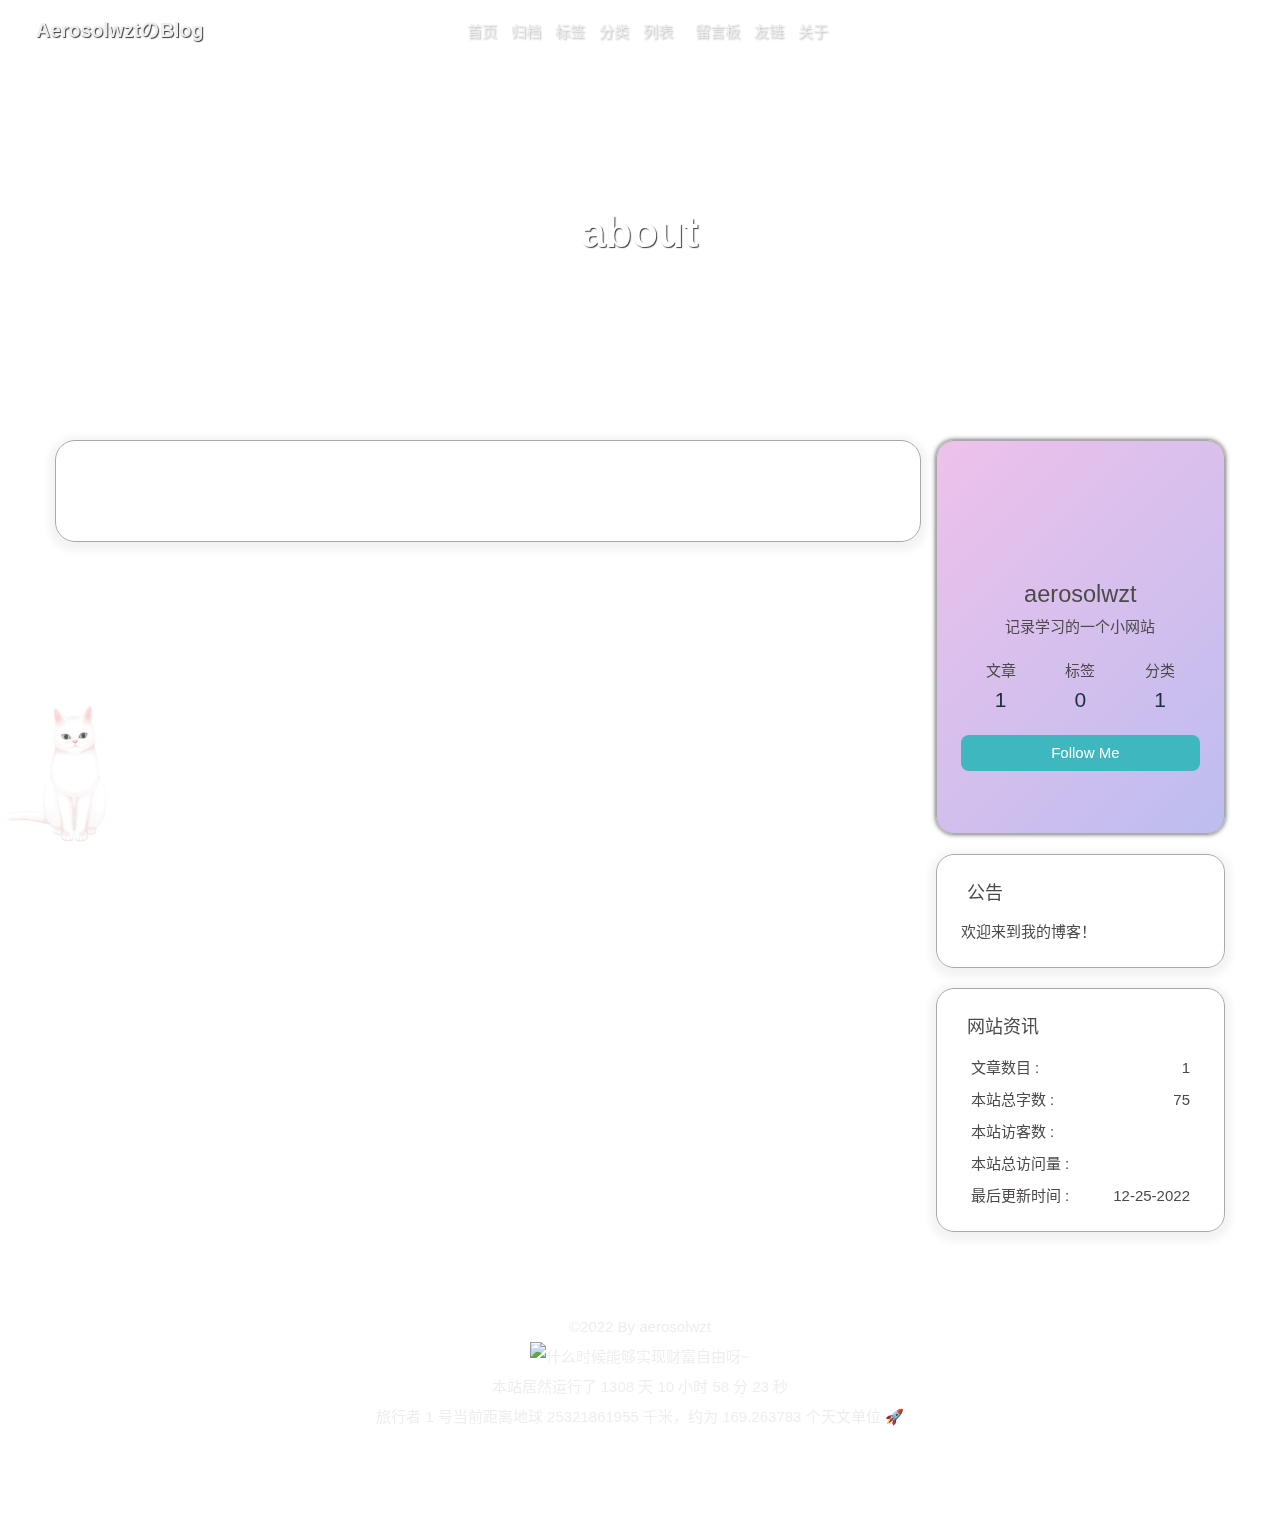
==== commit 305ae5a8: "Site updated: 2022-12-25 13:44:33" ====
--- a/about/index.html
+++ b/about/index.html
@@ -1,16 +1,14 @@
-<!DOCTYPE html><html lang="zh-CN" data-theme="light"><head><meta charset="UTF-8"><meta http-equiv="X-UA-Compatible" content="IE=edge"><meta name="viewport" content="width=device-width, initial-scale=1.0, maximum-scale=1.0, user-scalable=no"><title>about | Aerosolwzt-Blog</title><meta name="author" content="aerosolwzt"><meta name="copyright" content="aerosolwzt"><meta name="format-detection" content="telephone=no"><meta name="theme-color" content="ffffff"><meta name="description" content="记录学习的一个小网站">
-<meta property="og:type" content="website">
+<!DOCTYPE html><html lang="zh-CN" data-theme="light"><head><meta charset="UTF-8"><meta http-equiv="X-UA-Compatible" content="IE=edge"><meta name="viewport" content="width=device-width, initial-scale=1.0, maximum-scale=1.0, user-scalable=no"><title>about | AerosolwztのBlog</title><meta name="author" content="aerosolwzt"><meta name="copyright" content="aerosolwzt"><meta name="format-detection" content="telephone=no"><meta name="theme-color" content="ffffff"><meta property="og:type" content="website">
 <meta property="og:title" content="about">
 <meta property="og:url" content="http://www.aerosolwzt.cc/about/index.html">
-<meta property="og:site_name" content="Aerosolwzt-Blog">
-<meta property="og:description" content="记录学习的一个小网站">
+<meta property="og:site_name" content="AerosolwztのBlog">
 <meta property="og:locale" content="zh_CN">
-<meta property="og:image" content="https://source.fomal.cc/img/default_cover_10.webp">
+<meta property="og:image" content="https://source.fomal.cc/img/default_cover_9.webp">
 <meta property="article:published_time" content="2022-12-24T12:45:45.000Z">
-<meta property="article:modified_time" content="2022-12-24T12:45:45.255Z">
+<meta property="article:modified_time" content="2022-12-25T04:45:01.874Z">
 <meta property="article:author" content="aerosolwzt">
 <meta name="twitter:card" content="summary">
-<meta name="twitter:image" content="https://source.fomal.cc/img/default_cover_10.webp"><link rel="shortcut icon" href="https://www.fomal.cc/favicon.ico"><link rel="canonical" href="http://www.aerosolwzt.cc/about/"><link rel="preconnect" href="//cdn.jsdelivr.net"/><link rel="preconnect" href="//busuanzi.ibruce.info"/><link rel="stylesheet" href="/css/index.css"><link rel="stylesheet" href="https://cdn.jsdelivr.net/npm/@fortawesome/fontawesome-free/css/all.min.css" media="print" onload="this.media='all'"><link rel="stylesheet" href="https://cdn.jsdelivr.net/npm/node-snackbar/dist/snackbar.min.css" media="print" onload="this.media='all'"><link rel="stylesheet" href="https://cdn.jsdelivr.net/npm/@fancyapps/ui/dist/fancybox.min.css" media="print" onload="this.media='all'"><script>const GLOBAL_CONFIG = { 
+<meta name="twitter:image" content="https://source.fomal.cc/img/default_cover_9.webp"><link rel="shortcut icon" href="https://www.fomal.cc/favicon.ico"><link rel="canonical" href="http://www.aerosolwzt.cc/about/"><link rel="preconnect" href="//cdn.jsdelivr.net"/><link rel="preconnect" href="//busuanzi.ibruce.info"/><link rel="stylesheet" href="/css/index.css"><link rel="stylesheet" href="https://cdn.jsdelivr.net/npm/@fortawesome/fontawesome-free/css/all.min.css" media="print" onload="this.media='all'"><link rel="stylesheet" href="https://cdn.jsdelivr.net/npm/node-snackbar/dist/snackbar.min.css" media="print" onload="this.media='all'"><link rel="stylesheet" href="https://cdn.jsdelivr.net/npm/@fancyapps/ui/dist/fancybox.min.css" media="print" onload="this.media='all'"><script>const GLOBAL_CONFIG = { 
   root: '/',
   algolia: undefined,
   localSearch: {"path":"/search.xml","preload":false,"languages":{"hits_empty":"找不到您查询的内容：${query}"}},
@@ -52,7 +50,7 @@
   isHome: false,
   isHighlightShrink: false,
   isToc: false,
-  postUpdate: '2022-12-24 20:45:45'
+  postUpdate: '2022-12-25 12:45:01'
 }</script><noscript><style type="text/css">
   #nav {
     opacity: 1
@@ -145,10 +143,11 @@
       }
     }
     detectApple()
-    })(window)</script><link rel="stylesheet" href="/css/custom.css" media="defer" onload="this.media='all'"><link rel="stylesheet" href="/css/universe.css"><!-- hexo injector head_end start --><link rel="stylesheet" href="https://npm.elemecdn.com/hexo-butterfly-categories-card@1.0.0/lib/categorybar.css"><link rel="stylesheet" href="https://cdn.jsdelivr.net/gh/Zfour/Butterfly-double-row-display@1.00/cardlistpost.min.css"/>
+    })(window)</script><link rel="stylesheet" href="/css/custom.css" media="defer" onload="this.media='all'"><link rel="stylesheet" href="/css/universe.css"><link rel="stylesheet" href="//at.alicdn.com/t/c/font_2264842_b004iy0kk2b.css" media="defer" onload="this.media='all'"><link rel="stylesheet" href="/css/progress_bar.css" media="defer" onload="this.media='all'"><!-- hexo injector head_end start --><link rel="stylesheet" href="https://cdn.jsdelivr.net/gh/Zfour/Butterfly-double-row-display@1.00/cardlistpost.min.css"/>
 <style>#recent-posts > .recent-post-item >.recent-post-info > .article-meta-wrap > .tags:before {content:"\A";
   white-space: pre;}#recent-posts > .recent-post-item >.recent-post-info > .article-meta-wrap > .tags > .article-meta__separator{display:none}</style>
-<link rel="stylesheet" href="https://cdn.cbd.int/hexo-butterfly-clock-anzhiyu/lib/clock.min.css" /><link rel="stylesheet" href="https://npm.elemecdn.com/hexo-butterfly-swiper/lib/swiper.min.css" media="print" onload="this.media='all'"><link rel="stylesheet" href="https://npm.elemecdn.com/hexo-butterfly-swiper/lib/swiperstyle.css" media="print" onload="this.media='all'"><link rel="stylesheet" href="https://npm.elemecdn.com/hexo-butterfly-wowjs/lib/animate.min.css" media="print" onload="this.media='screen'"><link rel="stylesheet" href="https://www.fomal.cc/static/css/runtime.min.css" media="print" onload="this.media='all'"><!-- hexo injector head_end end --><meta name="generator" content="Hexo 6.3.0"></head><body><div id="web_bg"></div><div id="sidebar"><div id="menu-mask"></div><div id="sidebar-menus"><div class="avatar-img is-center"><img src= "[data-uri]" data-lazy-src="https://ts1.cn.mm.bing.net/th/id/R-C.bcb1425051e893bbc897877eaf66b53a?rik=GS8JCCa%2fKncQfw&amp;riu=http%3a%2f%2ftouxiang.vipyl.com%2fattached%2fimage%2f20131008%2f20131008170685578557.jpg&amp;ehk=t6Di%2bruDeN5NaXMvvLXzlntoBRgaXyT%2bqHUDZ4nLqQs%3d&amp;risl=&amp;pid=ImgRaw&amp;r=0" onerror="onerror=null;src='/img/friend_404.gif'" alt="avatar"/></div><div class="sidebar-site-data site-data is-center"><a href="/archives/"><div class="headline">文章</div><div class="length-num">1</div></a><a href="/tags/"><div class="headline">标签</div><div class="length-num">0</div></a><a href="/categories/"><div class="headline">分类</div><div class="length-num">1</div></a></div><hr/><div class="menus_items"><div class="menus_item"><a class="site-page" href="/"><i class="fa-fw fas fa-home"></i><span> 首页</span></a></div><div class="menus_item"><a class="site-page" href="/archives/"><i class="fa-fw fas fa-archive"></i><span> 归档</span></a></div><div class="menus_item"><a class="site-page" href="/tags/"><i class="fa-fw fas fa-tags"></i><span> 标签</span></a></div><div class="menus_item"><a class="site-page" href="/categories/"><i class="fa-fw fas fa-folder-open"></i><span> 分类</span></a></div><div class="menus_item"><a class="site-page group hide" href="javascript:void(0);"><i class="fa-fw fas fa-list"></i><span> 列表</span><i class="fas fa-chevron-down"></i></a><ul class="menus_item_child"><li><a class="site-page child" href="/music/"><i class="fa-fw fas fa-music"></i><span> 音乐</span></a></li><li><a class="site-page child" href="/movies/"><i class="fa-fw fas fa-video"></i><span> 电影</span></a></li></ul></div><div class="menus_item"><a class="site-page" href="/comments/"><i class="fa-fw fas fa-envelope-open"></i><span> 留言板</span></a></div><div class="menus_item"><a class="site-page" href="/link/"><i class="fa-fw fas fa-link"></i><span> 友链</span></a></div><div class="menus_item"><a class="site-page" href="/about/"><i class="fa-fw fas fa-heart"></i><span> 关于</span></a></div></div></div></div><div class="page" id="body-wrap"><header class="not-home-page" id="page-header"><nav id="nav"><span id="blog_name"><a id="site-name" href="/">Aerosolwzt-Blog</a></span><div id="menus"><div id="search-button"><a class="site-page social-icon search"><i class="fas fa-search fa-fw"></i></a></div><div class="menus_items"><div class="menus_item"><a class="site-page" href="/"><i class="fa-fw fas fa-home"></i><span> 首页</span></a></div><div class="menus_item"><a class="site-page" href="/archives/"><i class="fa-fw fas fa-archive"></i><span> 归档</span></a></div><div class="menus_item"><a class="site-page" href="/tags/"><i class="fa-fw fas fa-tags"></i><span> 标签</span></a></div><div class="menus_item"><a class="site-page" href="/categories/"><i class="fa-fw fas fa-folder-open"></i><span> 分类</span></a></div><div class="menus_item"><a class="site-page group hide" href="javascript:void(0);"><i class="fa-fw fas fa-list"></i><span> 列表</span><i class="fas fa-chevron-down"></i></a><ul class="menus_item_child"><li><a class="site-page child" href="/music/"><i class="fa-fw fas fa-music"></i><span> 音乐</span></a></li><li><a class="site-page child" href="/movies/"><i class="fa-fw fas fa-video"></i><span> 电影</span></a></li></ul></div><div class="menus_item"><a class="site-page" href="/comments/"><i class="fa-fw fas fa-envelope-open"></i><span> 留言板</span></a></div><div class="menus_item"><a class="site-page" href="/link/"><i class="fa-fw fas fa-link"></i><span> 友链</span></a></div><div class="menus_item"><a class="site-page" href="/about/"><i class="fa-fw fas fa-heart"></i><span> 关于</span></a></div></div><div id="toggle-menu"><a class="site-page"><i class="fas fa-bars fa-fw"></i></a></div></div></nav><div id="page-site-info"><h1 id="site-title">about</h1></div></header><main class="layout" id="content-inner"><div id="page"><div id="article-container"></div></div><div class="aside-content" id="aside-content"><div class="card-widget card-info"><div class="is-center"><div class="avatar-img"><img src= "[data-uri]" data-lazy-src="https://ts1.cn.mm.bing.net/th/id/R-C.bcb1425051e893bbc897877eaf66b53a?rik=GS8JCCa%2fKncQfw&amp;riu=http%3a%2f%2ftouxiang.vipyl.com%2fattached%2fimage%2f20131008%2f20131008170685578557.jpg&amp;ehk=t6Di%2bruDeN5NaXMvvLXzlntoBRgaXyT%2bqHUDZ4nLqQs%3d&amp;risl=&amp;pid=ImgRaw&amp;r=0" onerror="this.onerror=null;this.src='/img/friend_404.gif'" alt="avatar"/></div><div class="author-info__name">aerosolwzt</div><div class="author-info__description">记录学习的一个小网站</div></div><div class="card-info-data site-data is-center"><a href="/archives/"><div class="headline">文章</div><div class="length-num">1</div></a><a href="/tags/"><div class="headline">标签</div><div class="length-num">0</div></a><a href="/categories/"><div class="headline">分类</div><div class="length-num">1</div></a></div><a id="card-info-btn" target="_blank" rel="noopener" href="https://github.com/aerosolwzt"><i class="fab fa-github"></i><span>Follow Me</span></a><div class="card-info-social-icons is-center"><a class="social-icon" href="https://github.com/aerosolwzt" target="_blank" title="Github"><i class="fab fa-github"></i></a><a class="social-icon" href="mailto:jacksontom076@gmail.com" target="_blank" title="Email"><i class="fas fa-envelope"></i></a></div></div><div class="card-widget card-announcement"><div class="item-headline"><i class="fas fa-bullhorn fa-shake"></i><span>公告</span></div><div class="announcement_content">欢迎来到我的博客！</div></div><div class="sticky_layout"><div class="card-widget card-webinfo"><div class="item-headline"><i class="fas fa-chart-line"></i><span>网站资讯</span></div><div class="webinfo"><div class="webinfo-item"><div class="item-name">文章数目 :</div><div class="item-count">1</div></div><div class="webinfo-item"><div class="item-name">本站总字数 :</div><div class="item-count">75</div></div><div class="webinfo-item"><div class="item-name">本站访客数 :</div><div class="item-count" id="busuanzi_value_site_uv"><i class="fa-solid fa-spinner fa-spin"></i></div></div><div class="webinfo-item"><div class="item-name">本站总访问量 :</div><div class="item-count" id="busuanzi_value_site_pv"><i class="fa-solid fa-spinner fa-spin"></i></div></div><div class="webinfo-item"><div class="item-name">最后更新时间 :</div><div class="item-count" id="last-push-date" data-lastPushDate="2022-12-25T04:40:15.086Z"><i class="fa-solid fa-spinner fa-spin"></i></div></div></div></div></div></div></main><footer id="footer"><div id="footer-wrap"><div class="copyright">&copy;2022 By aerosolwzt</div></div></footer></div><div id="rightside"><div id="rightside-config-hide"><button id="translateLink" type="button" title="简繁转换">繁</button><button id="darkmode" type="button" title="浅色和深色模式转换"><i class="fas fa-adjust"></i></button><button id="hide-aside-btn" type="button" title="单栏和双栏切换"><i class="fas fa-arrows-alt-h"></i></button></div><div id="rightside-config-show"><button id="rightside_config" type="button" title="设置"><i class="fas fa-cog fa-spin"></i></button><button id="go-up" type="button" title="回到顶部"><i class="fas fa-arrow-up"></i></button></div></div><div id="local-search"><div class="search-dialog"><nav class="search-nav"><span class="search-dialog-title">搜索</span><span id="loading-status"></span><button class="search-close-button"><i class="fas fa-times"></i></button></nav><div class="is-center" id="loading-database"><i class="fas fa-spinner fa-pulse"></i><span>  数据库加载中</span></div><div class="search-wrap"><div id="local-search-input"><div class="local-search-box"><input class="local-search-box--input" placeholder="搜索文章" type="text"/></div></div><hr/><div id="local-search-results"></div></div></div><div id="search-mask"></div></div><div><script src="/js/utils.js"></script><script src="/js/main.js"></script><script src="/js/tw_cn.js"></script><script src="https://cdn.jsdelivr.net/npm/@fancyapps/ui/dist/fancybox.umd.min.js"></script><script src="https://cdn.jsdelivr.net/npm/instant.page/instantpage.min.js" type="module"></script><script src="https://cdn.jsdelivr.net/npm/vanilla-lazyload/dist/lazyload.iife.min.js"></script><script src="https://cdn.jsdelivr.net/npm/node-snackbar/dist/snackbar.min.js"></script><script>function panguFn () {
+<link rel="stylesheet" href="https://npm.elemecdn.com/hexo-butterfly-categories-card@1.0.0/lib/categorybar.css"><link rel="stylesheet" href="https://cdn.cbd.int/hexo-butterfly-clock-anzhiyu/lib/clock.min.css" /><link rel="stylesheet" href="https://www.fomal.cc/static/css/runtime.min.css" media="print" onload="this.media='all'"><link rel="stylesheet" href="https://npm.elemecdn.com/hexo-butterfly-swiper/lib/swiper.min.css" media="print" onload="this.media='all'"><link rel="stylesheet" href="https://npm.elemecdn.com/hexo-butterfly-swiper/lib/swiperstyle.css" media="print" onload="this.media='all'"><link rel="stylesheet" href="https://npm.elemecdn.com/hexo-butterfly-tag-plugins-plus@latest/lib/assets/font-awesome-animation.min.css" media="defer" onload="this.media='all'"><link rel="stylesheet" href="https://npm.elemecdn.com/hexo-butterfly-tag-plugins-plus@latest/lib/tag_plugins.css" media="defer" onload="this.media='all'"><script src="https://npm.elemecdn.com/hexo-butterfly-tag-plugins-plus@latest/lib/assets/carousel-touch.js"></script><link rel="stylesheet" href="https://npm.elemecdn.com/hexo-butterfly-wowjs/lib/animate.min.css" media="print" onload="this.media='screen'"><link rel="stylesheet" href="https://npm.elemecdn.com/hexo-filter-gitcalendar/lib/gitcalendar.css" media="print" onload="this.media='all'"><!-- hexo injector head_end end --><meta name="generator" content="Hexo 6.3.0"></head><body><div id="web_bg"></div><div id="sidebar"><div id="menu-mask"></div><div id="sidebar-menus"><div class="avatar-img is-center"><img src= "[data-uri]" data-lazy-src="https://ts1.cn.mm.bing.net/th/id/R-C.bcb1425051e893bbc897877eaf66b53a?rik=GS8JCCa%2fKncQfw&amp;riu=http%3a%2f%2ftouxiang.vipyl.com%2fattached%2fimage%2f20131008%2f20131008170685578557.jpg&amp;ehk=t6Di%2bruDeN5NaXMvvLXzlntoBRgaXyT%2bqHUDZ4nLqQs%3d&amp;risl=&amp;pid=ImgRaw&amp;r=0" onerror="onerror=null;src='/img/friend_404.gif'" alt="avatar"/></div><div class="sidebar-site-data site-data is-center"><a href="/archives/"><div class="headline">文章</div><div class="length-num">1</div></a><a href="/tags/"><div class="headline">标签</div><div class="length-num">0</div></a><a href="/categories/"><div class="headline">分类</div><div class="length-num">1</div></a></div><hr/><div class="menus_items"><div class="menus_item"><a class="site-page" href="/"><i class="fa-fw fas fa-home"></i><span> 首页</span></a></div><div class="menus_item"><a class="site-page" href="/archives/"><i class="fa-fw fas fa-archive"></i><span> 归档</span></a></div><div class="menus_item"><a class="site-page" href="/tags/"><i class="fa-fw fas fa-tags"></i><span> 标签</span></a></div><div class="menus_item"><a class="site-page" href="/categories/"><i class="fa-fw fas fa-folder-open"></i><span> 分类</span></a></div><div class="menus_item"><a class="site-page group hide" href="javascript:void(0);"><i class="fa-fw fas fa-list"></i><span> 列表</span><i class="fas fa-chevron-down"></i></a><ul class="menus_item_child"><li><a class="site-page child" href="/music/"><i class="fa-fw fas fa-music"></i><span> 音乐</span></a></li><li><a class="site-page child" href="/movies/"><i class="fa-fw fas fa-video"></i><span> 电影</span></a></li></ul></div><div class="menus_item"><a class="site-page" href="/comments/"><i class="fa-fw fas fa-envelope-open"></i><span> 留言板</span></a></div><div class="menus_item"><a class="site-page" href="/link/"><i class="fa-fw fas fa-link"></i><span> 友链</span></a></div><div class="menus_item"><a class="site-page" href="/about/"><i class="fa-fw fas fa-heart"></i><span> 关于</span></a></div></div></div></div><div class="page" id="body-wrap"><header class="not-home-page" id="page-header"><nav id="nav"><span id="blog_name"><a id="site-name" href="/">AerosolwztのBlog</a></span><div id="menus"><div id="search-button"><a class="site-page social-icon search"><i class="fas fa-search fa-fw"></i></a></div><div class="menus_items"><div class="menus_item"><a class="site-page" href="/"><i class="fa-fw fas fa-home"></i><span> 首页</span></a></div><div class="menus_item"><a class="site-page" href="/archives/"><i class="fa-fw fas fa-archive"></i><span> 归档</span></a></div><div class="menus_item"><a class="site-page" href="/tags/"><i class="fa-fw fas fa-tags"></i><span> 标签</span></a></div><div class="menus_item"><a class="site-page" href="/categories/"><i class="fa-fw fas fa-folder-open"></i><span> 分类</span></a></div><div class="menus_item"><a class="site-page group hide" href="javascript:void(0);"><i class="fa-fw fas fa-list"></i><span> 列表</span><i class="fas fa-chevron-down"></i></a><ul class="menus_item_child"><li><a class="site-page child" href="/music/"><i class="fa-fw fas fa-music"></i><span> 音乐</span></a></li><li><a class="site-page child" href="/movies/"><i class="fa-fw fas fa-video"></i><span> 电影</span></a></li></ul></div><div class="menus_item"><a class="site-page" href="/comments/"><i class="fa-fw fas fa-envelope-open"></i><span> 留言板</span></a></div><div class="menus_item"><a class="site-page" href="/link/"><i class="fa-fw fas fa-link"></i><span> 友链</span></a></div><div class="menus_item"><a class="site-page" href="/about/"><i class="fa-fw fas fa-heart"></i><span> 关于</span></a></div></div><div id="toggle-menu"><a class="site-page"><i class="fas fa-bars fa-fw"></i></a></div></div></nav><div id="page-site-info"><h1 id="site-title">about</h1></div></header><main class="layout" id="content-inner"><div id="page"><div id="article-container"><!-- GitCalendar容器 -->
+<div id="gitZone"></div></div></div><div class="aside-content" id="aside-content"><div class="card-widget card-info"><div class="is-center"><div class="avatar-img"><img src= "[data-uri]" data-lazy-src="https://ts1.cn.mm.bing.net/th/id/R-C.bcb1425051e893bbc897877eaf66b53a?rik=GS8JCCa%2fKncQfw&amp;riu=http%3a%2f%2ftouxiang.vipyl.com%2fattached%2fimage%2f20131008%2f20131008170685578557.jpg&amp;ehk=t6Di%2bruDeN5NaXMvvLXzlntoBRgaXyT%2bqHUDZ4nLqQs%3d&amp;risl=&amp;pid=ImgRaw&amp;r=0" onerror="this.onerror=null;this.src='/img/friend_404.gif'" alt="avatar"/></div><div class="author-info__name">aerosolwzt</div><div class="author-info__description">记录学习的一个小网站</div></div><div class="card-info-data site-data is-center"><a href="/archives/"><div class="headline">文章</div><div class="length-num">1</div></a><a href="/tags/"><div class="headline">标签</div><div class="length-num">0</div></a><a href="/categories/"><div class="headline">分类</div><div class="length-num">1</div></a></div><a id="card-info-btn" target="_blank" rel="noopener" href="https://github.com/aerosolwzt"><i class="fab fa-github"></i><span>Follow Me</span></a><div class="card-info-social-icons is-center"><a class="social-icon" href="https://github.com/aerosolwzt" target="_blank" title="Github"><i class="fab fa-github"></i></a><a class="social-icon" href="mailto:jacksontom076@gmail.com" target="_blank" title="Email"><i class="fas fa-envelope"></i></a></div></div><div class="card-widget card-announcement"><div class="item-headline"><i class="fas fa-bullhorn fa-shake"></i><span>公告</span></div><div class="announcement_content">欢迎来到我的博客！</div></div><div class="sticky_layout"><div class="card-widget card-webinfo"><div class="item-headline"><i class="fas fa-chart-line"></i><span>网站资讯</span></div><div class="webinfo"><div class="webinfo-item"><div class="item-name">文章数目 :</div><div class="item-count">1</div></div><div class="webinfo-item"><div class="item-name">本站总字数 :</div><div class="item-count">75</div></div><div class="webinfo-item"><div class="item-name">本站访客数 :</div><div class="item-count" id="busuanzi_value_site_uv"><i class="fa-solid fa-spinner fa-spin"></i></div></div><div class="webinfo-item"><div class="item-name">本站总访问量 :</div><div class="item-count" id="busuanzi_value_site_pv"><i class="fa-solid fa-spinner fa-spin"></i></div></div><div class="webinfo-item"><div class="item-name">最后更新时间 :</div><div class="item-count" id="last-push-date" data-lastPushDate="2022-12-25T05:44:25.912Z"><i class="fa-solid fa-spinner fa-spin"></i></div></div></div></div></div></div></main><footer id="footer"><div id="footer-wrap"><div class="copyright">&copy;2022 By aerosolwzt</div></div></footer></div><div id="rightside"><div id="rightside-config-hide"><button id="translateLink" type="button" title="简繁转换">繁</button><button id="darkmode" type="button" title="浅色和深色模式转换"><i class="fas fa-adjust"></i></button><button id="hide-aside-btn" type="button" title="单栏和双栏切换"><i class="fas fa-arrows-alt-h"></i></button></div><div id="rightside-config-show"><button id="rightside_config" type="button" title="设置"><i class="fas fa-cog fa-spin"></i></button><button id="go-up" type="button" title="回到顶部"><i class="fas fa-arrow-up"></i></button></div></div><div id="local-search"><div class="search-dialog"><nav class="search-nav"><span class="search-dialog-title">搜索</span><span id="loading-status"></span><button class="search-close-button"><i class="fas fa-times"></i></button></nav><div class="is-center" id="loading-database"><i class="fas fa-spinner fa-pulse"></i><span>  数据库加载中</span></div><div class="search-wrap"><div id="local-search-input"><div class="local-search-box"><input class="local-search-box--input" placeholder="搜索文章" type="text"/></div></div><hr/><div id="local-search-results"></div></div></div><div id="search-mask"></div></div><div><script src="/js/utils.js"></script><script src="/js/main.js"></script><script src="/js/tw_cn.js"></script><script src="https://cdn.jsdelivr.net/npm/@fancyapps/ui/dist/fancybox.umd.min.js"></script><script src="https://cdn.jsdelivr.net/npm/instant.page/instantpage.min.js" type="module"></script><script src="https://cdn.jsdelivr.net/npm/vanilla-lazyload/dist/lazyload.iife.min.js"></script><script src="https://cdn.jsdelivr.net/npm/node-snackbar/dist/snackbar.min.js"></script><script>function panguFn () {
   if (typeof pangu === 'object') pangu.autoSpacingPage()
   else {
     getScript('https://cdn.jsdelivr.net/npm/pangu/dist/browser/pangu.min.js')
@@ -166,7 +165,7 @@
   }
 }
 
-document.addEventListener('DOMContentLoaded', panguInit)</script><script src="/js/search/local-search.js"></script><div class="js-pjax"></div><script defer src="/js/light.js"></script><canvas id="universe"></canvas><script defer src="/js/universe.js"></script><canvas class="fireworks" mobile="false"></canvas><script src="/%5Bobject%20Object%5D"></script><script defer="defer" id="fluttering_ribbon" mobile="false" src="/%5Bobject%20Object%5D"></script><script id="canvas_nest" defer="defer" color="0,0,255" opacity="0.7" zIndex="-1" count="30" mobile="false" src="/%5Bobject%20Object%5D"></script><script src="https://cdn.jsdelivr.net/npm/butterfly-extsrc/dist/activate-power-mode.min.js"></script><script>POWERMODE.colorful = true;
+document.addEventListener('DOMContentLoaded', panguInit)</script><script src="/js/search/local-search.js"></script><div class="js-pjax"></div><script defer src="/js/light.js"></script><canvas id="universe"></canvas><script defer src="/js/universe.js"></script><script defer src="/js/cursor.js"></script><script async src="//at.alicdn.com/t/c/font_2264842_b004iy0kk2b.js"></script><script async src="//npm.elemecdn.com/pace-js@1.2.4/pace.min.js"></script><canvas class="fireworks" mobile="false"></canvas><script src="/%5Bobject%20Object%5D"></script><script defer="defer" id="fluttering_ribbon" mobile="false" src="/%5Bobject%20Object%5D"></script><script id="canvas_nest" defer="defer" color="0,0,255" opacity="0.7" zIndex="-1" count="30" mobile="false" src="/%5Bobject%20Object%5D"></script><script src="https://cdn.jsdelivr.net/npm/butterfly-extsrc/dist/activate-power-mode.min.js"></script><script>POWERMODE.colorful = true;
 POWERMODE.shake = true;
 POWERMODE.mobile = false;
 document.body.addEventListener('input', POWERMODE);
@@ -218,9 +217,33 @@
     butterfly_clock_anzhiyu_injector_config();
   }
   </script><script src="https://widget.qweather.net/simple/static/js/he-simple-common.js?v=2.0"></script><script data-pjax src="https://cdn.cbd.int/hexo-butterfly-clock-anzhiyu/lib/clock.min.js"></script><script data-pjax>
+  function butterfly_footer_beautify_injector_config(){
+    var parent_div_git = document.getElementById('footer-wrap');
+    var item_html = '<div id="workboard"></div><p id="ghbdages"><a class="github-badge" target="_blank" href="https://hexo.io/" style="margin-inline:5px" data-title="博客框架为Hexo_v6.2.0" title=""><img src= "[data-uri]" data-lazy-src="https://img.shields.io/badge/Frame-Hexo-blue?style=flat&amp;logo=hexo" alt=""/></a><a class="github-badge" target="_blank" href="https://butterfly.js.org/" style="margin-inline:5px" data-title="主题版本Butterfly_v4.3.1" title=""><img src= "[data-uri]" data-lazy-src="https://img.shields.io/badge/Theme-Butterfly-6513df?style=flat&amp;logo=bitdefender" alt=""/></a><a class="github-badge" target="_blank" href="https://vercel.com/" style="margin-inline:5px" data-title="本站采用多线部署，主线路托管于Vercel" title=""><img src= "[data-uri]" data-lazy-src="https://img.shields.io/badge/Hosted-Vercel-brightgreen?style=flat&amp;logo=Vercel" alt=""/></a><a class="github-badge" target="_blank" href="https://dashboard.4everland.org/" style="margin-inline:5px" data-title="本站采用多线部署，备用线路托管于4EVERLAND" title=""><img src= "[data-uri]" data-lazy-src="https://img.shields.io/badge/Hosted-4EVERLAND-22DDDD?style=flat&amp;logo=IPFS" alt=""/></a><a class="github-badge" target="_blank" href="https://github.com/" style="margin-inline:5px" data-title="本站项目由Github托管" title=""><img src= "[data-uri]" data-lazy-src="https://img.shields.io/badge/Source-Github-d021d6?style=flat&amp;logo=GitHub" alt=""/></a><a class="github-badge" target="_blank" href="http://creativecommons.org/licenses/by-nc-sa/4.0/" style="margin-inline:5px" data-title="本站采用知识共享署名-非商业性使用-相同方式共享4.0国际许可协议进行许可" title=""><img src= "[data-uri]" data-lazy-src="https://img.shields.io/badge/Copyright-BY--NC--SA%204.0-d42328?style=flat&amp;logo=Claris" alt=""/></a></p>';
+    console.log('已挂载butterfly_footer_beautify')
+    parent_div_git.insertAdjacentHTML("beforeend",item_html)
+    }
+  var elist = 'null'.split(',');
+  var cpage = location.pathname;
+  var epage = 'all';
+  var flag = 0;
+
+  for (var i=0;i<elist.length;i++){
+    if (cpage.includes(elist[i])){
+      flag++;
+    }
+  }
+
+  if ((epage ==='all')&&(flag == 0)){
+    butterfly_footer_beautify_injector_config();
+  }
+  else if (epage === cpage){
+    butterfly_footer_beautify_injector_config();
+  }
+  </script><script async src="/js/runtime.js"></script><script data-pjax>
   function butterfly_swiper_injector_config(){
     var parent_div_git = document.getElementById('recent-posts');
-    var item_html = '<div class="recent-post-item" style="height: auto;width: 100%"><div class="blog-slider swiper-container-fade swiper-container-horizontal" id="swiper_container"><div class="blog-slider__wrp swiper-wrapper" style="transition-duration: 0ms;"><div class="blog-slider__item swiper-slide" style="width: 750px; opacity: 1; transform: translate3d(0px, 0px, 0px); transition-duration: 0ms;"><a class="blog-slider__img" href="2022/12/24/hello-world/" alt=""><img width="48" height="48" src= "[data-uri]" data-lazy-src="https://source.fomal.cc/img/default_cover_3.webp" alt="" onerror="this.src=https://unpkg.zhimg.com/akilar-candyassets/image/loading.gif; this.onerror = null;"/></a><div class="blog-slider__content"><span class="blog-slider__code">2022-12-24</span><a class="blog-slider__title" href="2022/12/24/hello-world/" alt="">Hello World</a><div class="blog-slider__text">再怎么看我也不知道怎么描述它的啦！</div><a class="blog-slider__button" href="2022/12/24/hello-world/" alt="">详情   </a></div></div></div><div class="blog-slider__pagination swiper-pagination-clickable swiper-pagination-bullets"></div></div></div>';
+    var item_html = '<div class="recent-post-item" style="height: auto;width: 100%"><div class="blog-slider swiper-container-fade swiper-container-horizontal" id="swiper_container"><div class="blog-slider__wrp swiper-wrapper" style="transition-duration: 0ms;"><div class="blog-slider__item swiper-slide" style="width: 750px; opacity: 1; transform: translate3d(0px, 0px, 0px); transition-duration: 0ms;"><a class="blog-slider__img" href="2022/12/24/hello-world/" alt=""><img width="48" height="48" src= "[data-uri]" data-lazy-src="https://source.fomal.cc/img/default_cover_4.webp" alt="" onerror="this.src=https://unpkg.zhimg.com/akilar-candyassets/image/loading.gif; this.onerror = null;"/></a><div class="blog-slider__content"><span class="blog-slider__code">2022-12-24</span><a class="blog-slider__title" href="2022/12/24/hello-world/" alt="">Hello World</a><div class="blog-slider__text">再怎么看我也不知道怎么描述它的啦！</div><a class="blog-slider__button" href="2022/12/24/hello-world/" alt="">详情   </a></div></div></div><div class="blog-slider__pagination swiper-pagination-clickable swiper-pagination-bullets"></div></div></div>';
     console.log('已挂载butterfly_swiper')
     parent_div_git.insertAdjacentHTML("afterbegin",item_html)
     }
@@ -241,7 +264,7 @@
   else if (epage === cpage){
     butterfly_swiper_injector_config();
   }
-  </script><script defer src="https://npm.elemecdn.com/hexo-butterfly-swiper/lib/swiper.min.js"></script><script defer data-pjax src="https://npm.elemecdn.com/hexo-butterfly-swiper/lib/swiper_init.js"></script><div class="js-pjax"><script async="async">var arr = document.getElementsByClassName('recent-post-item');
+  </script><script defer src="https://npm.elemecdn.com/hexo-butterfly-swiper/lib/swiper.min.js"></script><script defer data-pjax src="https://npm.elemecdn.com/hexo-butterfly-swiper/lib/swiper_init.js"></script><script async src="//at.alicdn.com/t/font_2032782_8d5kxvn09md.js"></script><div class="js-pjax"><script async="async">var arr = document.getElementsByClassName('recent-post-item');
 for(var i = 0;i<arr.length;i++){
     arr[i].classList.add('wow');
     arr[i].classList.add('animate__zoomIn');
@@ -257,28 +280,16 @@
     arr[i].setAttribute('data-wow-delay', '');
     arr[i].setAttribute('data-wow-offset', '');
     arr[i].setAttribute('data-wow-iteration', '');
-  }</script></div><script defer src="https://npm.elemecdn.com/hexo-butterfly-wowjs/lib/wow.min.js"></script><script defer src="https://npm.elemecdn.com/hexo-butterfly-wowjs/lib/wow_init.js"></script><script data-pjax>
-  function butterfly_footer_beautify_injector_config(){
-    var parent_div_git = document.getElementById('footer-wrap');
-    var item_html = '<div id="workboard"></div><p id="ghbdages"><a class="github-badge" target="_blank" href="https://hexo.io/" style="margin-inline:5px" data-title="博客框架为Hexo_v6.2.0" title=""><img src= "[data-uri]" data-lazy-src="https://img.shields.io/badge/Frame-Hexo-blue?style=flat&amp;logo=hexo" alt=""/></a><a class="github-badge" target="_blank" href="https://butterfly.js.org/" style="margin-inline:5px" data-title="主题版本Butterfly_v4.3.1" title=""><img src= "[data-uri]" data-lazy-src="https://img.shields.io/badge/Theme-Butterfly-6513df?style=flat&amp;logo=bitdefender" alt=""/></a><a class="github-badge" target="_blank" href="https://vercel.com/" style="margin-inline:5px" data-title="本站采用多线部署，主线路托管于Vercel" title=""><img src= "[data-uri]" data-lazy-src="https://img.shields.io/badge/Hosted-Vercel-brightgreen?style=flat&amp;logo=Vercel" alt=""/></a><a class="github-badge" target="_blank" href="https://dashboard.4everland.org/" style="margin-inline:5px" data-title="本站采用多线部署，备用线路托管于4EVERLAND" title=""><img src= "[data-uri]" data-lazy-src="https://img.shields.io/badge/Hosted-4EVERLAND-22DDDD?style=flat&amp;logo=IPFS" alt=""/></a><a class="github-badge" target="_blank" href="https://github.com/" style="margin-inline:5px" data-title="本站项目由Github托管" title=""><img src= "[data-uri]" data-lazy-src="https://img.shields.io/badge/Source-Github-d021d6?style=flat&amp;logo=GitHub" alt=""/></a><a class="github-badge" target="_blank" href="http://creativecommons.org/licenses/by-nc-sa/4.0/" style="margin-inline:5px" data-title="本站采用知识共享署名-非商业性使用-相同方式共享4.0国际许可协议进行许可" title=""><img src= "[data-uri]" data-lazy-src="https://img.shields.io/badge/Copyright-BY--NC--SA%204.0-d42328?style=flat&amp;logo=Claris" alt=""/></a></p>';
-    console.log('已挂载butterfly_footer_beautify')
-    parent_div_git.insertAdjacentHTML("beforeend",item_html)
-    }
-  var elist = 'null'.split(',');
-  var cpage = location.pathname;
-  var epage = 'all';
-  var flag = 0;
-
-  for (var i=0;i<elist.length;i++){
-    if (cpage.includes(elist[i])){
-      flag++;
-    }
-  }
-
-  if ((epage ==='all')&&(flag == 0)){
-    butterfly_footer_beautify_injector_config();
-  }
-  else if (epage === cpage){
-    butterfly_footer_beautify_injector_config();
-  }
-  </script><script async src="/js/runtime.js"></script><!-- hexo injector body_end end --><script src="/live2dw/lib/L2Dwidget.min.js?094cbace49a39548bed64abff5988b05"></script><script>L2Dwidget.init({"pluginRootPath":"live2dw/","pluginJsPath":"lib/","pluginModelPath":"assets/","tagMode":false,"debug":false,"model":{"jsonPath":"/live2dw/assets/koharu.model.json"},"display":{"position":"left","width":150,"height":300},"mobile":{"show":true},"log":false});</script></body></html>+  }</script></div><script defer src="https://npm.elemecdn.com/hexo-butterfly-wowjs/lib/wow.min.js"></script><script defer src="https://npm.elemecdn.com/hexo-butterfly-wowjs/lib/wow_init.js"></script><script data-pjax src="https://npm.elemecdn.com/hexo-filter-gitcalendar/lib/gitcalendar.js"></script><script data-pjax>
+  function gitcalendar_injector_config(){
+      var parent_div_git = document.getElementById('gitZone');
+      var item_html = '<div class="recent-post-item" style="width:100%;height:auto;padding:10px;"><style>#git_container{min-height: 280px}@media screen and (max-width:650px) {#git_container{min-height: 0px}}</style><div id="git_loading" style="width:10%;height:100%;margin:0 auto;display: block;"><svg xmlns="http://www.w3.org/2000/svg" xmlns:xlink="http://www.w3.org/1999/xlink" viewBox="0 0 50 50" style="enable-background:new 0 0 50 50" xml:space="preserve"><path fill="#d0d0d0" d="M25.251,6.461c-10.318,0-18.683,8.365-18.683,18.683h4.068c0-8.071,6.543-14.615,14.615-14.615V6.461z" transform="rotate(275.098 25 25)"><animatetransform attributeType="xml" attributeName="transform" type="rotate" from="0 25 25" to="360 25 25" dur="0.6s" repeatCount="indefinite"></animatetransform></path></svg><style>#git_container{display: none;}</style></div><div id="git_container"></div></div>';
+      parent_div_git.insertAdjacentHTML("afterbegin",item_html)
+      console.log('已挂载gitcalendar')
+      }
+
+    if( document.getElementById('gitZone') && (location.pathname ==='/about/'|| '/about/' ==='all')){
+        gitcalendar_injector_config()
+        GitCalendarInit("https://gitcalendar.fomal.cc/api?aerosolwzt",['#d9e0df', '#c6e0dc', '#a8dcd4', '#9adcd2', '#89ded1', '#77e0d0', '#5fdecb', '#47dcc6', '#39dcc3', '#1fdabe', '#00dab9'],'aerosolwzt')
+    }
+  </script><!-- hexo injector body_end end --><script src="/live2dw/lib/L2Dwidget.min.js?094cbace49a39548bed64abff5988b05"></script><script>L2Dwidget.init({"pluginRootPath":"live2dw/","pluginJsPath":"lib/","pluginModelPath":"assets/","tagMode":false,"debug":false,"model":{"jsonPath":"/live2dw/assets/tororo.model.json"},"display":{"position":"left","width":150,"height":300},"mobile":{"show":true},"log":false});</script></body></html>--- a/css/custom.css
+++ b/css/custom.css
@@ -140,4 +140,226 @@
 #aside-content > .card-widget.card-info > #card-info-btn {
   background-color: #3eb8be;
   border-radius: 8px;
+}
+
+/* 鼠标样式 */
+#cursor {
+  position: fixed;
+  width: 16px;
+  height: 16px;
+  /* 这里改变跟随的底色 */
+  background: rgb(57, 197, 187);
+  border-radius: 8px;
+  opacity: 0.25;
+  z-index: 10086;
+  pointer-events: none;
+  transition: 0.2s ease-in-out;
+  transition-property: background, opacity, transform;
+}
+
+#cursor.hidden {
+  opacity: 0;
+}
+
+#cursor.hover {
+  opacity: 0.1;
+  transform: scale(2.5);
+  -webkit-transform: scale(2.5);
+  -moz-transform: scale(2.5);
+  -ms-transform: scale(2.5);
+  -o-transform: scale(2.5);
+}
+
+#cursor.active {
+  opacity: 0.5;
+  transform: scale(0.5);
+  -webkit-transform: scale(0.5);
+  -moz-transform: scale(0.5);
+  -ms-transform: scale(0.5);
+  -o-transform: scale(0.5);
+}
+
+:root {
+  --trans-light: rgba(255, 255, 255, 0.88);
+  --trans-dark: rgba(25, 25, 25, 0.88);
+  --border-style: 1px solid rgb(169, 169, 169);
+  --backdrop-filter: blur(5px) saturate(150%);
+}
+
+/* 首页文章卡片 */
+#recent-posts > .recent-post-item {
+  background: var(--trans-light);
+  backdrop-filter: var(--backdrop-filter);
+  border-radius: 25px;
+  border: var(--border-style);
+}
+
+/* 首页侧栏卡片 */
+#aside-content .card-widget {
+  background: var(--trans-light);
+  backdrop-filter: var(--backdrop-filter);
+  border-radius: 18px;
+  border: var(--border-style);
+}
+
+/* 文章页、归档页、普通页面 */
+div#post,
+div#page,
+div#archive {
+  background: var(--trans-light);
+  backdrop-filter: var(--backdrop-filter);
+  border: var(--border-style);
+  border-radius: 20px;
+}
+
+/* 导航栏 */
+#page-header.nav-fixed #nav {
+  background: rgba(255, 255, 255, 0.75);
+  backdrop-filter: var(--backdrop-filter);
+}
+
+[data-theme="dark"] #page-header.nav-fixed #nav {
+  background: rgba(0, 0, 0, 0.7) !important;
+}
+
+/* 夜间模式遮罩 */
+[data-theme="dark"] #recent-posts > .recent-post-item,
+[data-theme="dark"] #aside-content .card-widget,
+[data-theme="dark"] div#post,
+[data-theme="dark"] div#archive,
+[data-theme="dark"] div#page {
+  background: var(--trans-dark);
+}
+
+
+/* 夜间模式页脚页头遮罩透明 */
+[data-theme="dark"] #footer::before {
+  background: transparent !important;
+}
+[data-theme="dark"] #page-header::before {
+  background: transparent !important;
+}
+
+/* 阅读模式 */
+.read-mode #aside-content .card-widget {
+  background: rgba(158, 204, 171, 0.5) !important;
+}
+.read-mode div#post {
+  background: rgba(158, 204, 171, 0.5) !important;
+}
+
+/* 夜间模式下的阅读模式 */
+[data-theme="dark"] .read-mode #aside-content .card-widget {
+  background: rgba(25, 25, 25, 0.9) !important;
+  color: #ffffff;
+}
+[data-theme="dark"] .read-mode div#post {
+  background: rgba(25, 25, 25, 0.9) !important;
+  color: #ffffff;
+}
+
+/*哔哩哔哩视频适配*/
+.aspect-ratio {
+  position: relative;
+  width: 90%;
+  height: auto;
+  padding-bottom: 75%;
+  margin: 3% auto;
+  text-align: center;
+}
+.aspect-ratio iframe {
+  position: absolute;
+  width: 100%;
+  height: 86%;
+  left: 0;
+  top: 0;
+}
+
+/* 文章页H1-H6图标样式效果 */
+/* 控制风车转动速度 4s那里可以自己调节快慢 */
+h1::before,
+h2::before,
+h3::before,
+h4::before,
+h5::before,
+h6::before {
+  -webkit-animation: ccc 4s linear infinite;
+  animation: ccc 4s linear infinite;
+}
+/* 控制风车转动方向 -1turn 为逆时针转动，1turn 为顺时针转动，相同数字部分记得统一修改 */
+@-webkit-keyframes ccc {
+  0% {
+    -webkit-transform: rotate(0deg);
+    transform: rotate(0deg);
+  }
+  to {
+    -webkit-transform: rotate(-1turn);
+    transform: rotate(-1turn);
+  }
+}
+@keyframes ccc {
+  0% {
+    -webkit-transform: rotate(0deg);
+    transform: rotate(0deg);
+  }
+  to {
+    -webkit-transform: rotate(-1turn);
+    transform: rotate(-1turn);
+  }
+}
+/* 设置风车颜色 */
+#content-inner.layout h1::before {
+  color: #ef50a8;
+  margin-left: -1.55rem;
+  font-size: 1.3rem;
+  margin-top: -0.23rem;
+}
+#content-inner.layout h2::before {
+  color: #fb7061;
+  margin-left: -1.35rem;
+  font-size: 1.1rem;
+  margin-top: -0.12rem;
+}
+#content-inner.layout h3::before {
+  color: #ffbf00;
+  margin-left: -1.22rem;
+  font-size: 0.95rem;
+  margin-top: -0.09rem;
+}
+#content-inner.layout h4::before {
+  color: #a9e000;
+  margin-left: -1.05rem;
+  font-size: 0.8rem;
+  margin-top: -0.09rem;
+}
+#content-inner.layout h5::before {
+  color: #57c850;
+  margin-left: -0.9rem;
+  font-size: 0.7rem;
+  margin-top: 0rem;
+}
+#content-inner.layout h6::before {
+  color: #5ec1e0;
+  margin-left: -0.9rem;
+  font-size: 0.66rem;
+  margin-top: 0rem;
+}
+/* s设置风车hover动效 6s那里可以自己调节快慢*/
+#content-inner.layout h1:hover,
+#content-inner.layout h2:hover,
+#content-inner.layout h3:hover,
+#content-inner.layout h4:hover,
+#content-inner.layout h5:hover,
+#content-inner.layout h6:hover {
+  color: var(--theme-color);
+}
+#content-inner.layout h1:hover::before,
+#content-inner.layout h2:hover::before,
+#content-inner.layout h3:hover::before,
+#content-inner.layout h4:hover::before,
+#content-inner.layout h5:hover::before,
+#content-inner.layout h6:hover::before {
+  color: var(--theme-color);
+  -webkit-animation: ccc 6s linear infinite;
+  animation: ccc 6s linear infinite;
 }--- a/css/progress_bar.css
+++ b/css/progress_bar.css
@@ -0,0 +1,55 @@
+.pace {
+    -webkit-pointer-events: none;
+    pointer-events: none;
+    -webkit-user-select: none;
+    -moz-user-select: none;
+    user-select: none;
+    z-index: 2000;
+    position: fixed;
+    margin: auto;
+    top: 4px;
+    left: 0;
+    right: 0;
+    height: 8px;
+    border-radius: 8px;
+    width: 7rem;
+    background: #eaecf2;
+    border: 1px #e3e8f7;
+    overflow: hidden
+}
+
+.pace-inactive .pace-progress {
+    opacity: 0;
+    transition: .3s ease-in
+}
+
+.pace .pace-progress {
+    -webkit-box-sizing: border-box;
+    -moz-box-sizing: border-box;
+    -ms-box-sizing: border-box;
+    -o-box-sizing: border-box;
+    box-sizing: border-box;
+    -webkit-transform: translate3d(0, 0, 0);
+    -moz-transform: translate3d(0, 0, 0);
+    -ms-transform: translate3d(0, 0, 0);
+    -o-transform: translate3d(0, 0, 0);
+    transform: translate3d(0, 0, 0);
+    max-width: 200px;
+    position: absolute;
+    z-index: 2000;
+    display: block;
+    top: 0;
+    right: 100%;
+    height: 100%;
+    width: 100%;
+    /* linear-gradient(to right, #3494e6, #ec6ead) */
+    background: linear-gradient(to right, #43cea2, #3866ca);
+    animation: gradient 2s ease infinite;
+    background-size: 200%
+}
+
+.pace.pace-inactive {
+    opacity: 0;
+    transition: .3s;
+    top: -8px
+}
